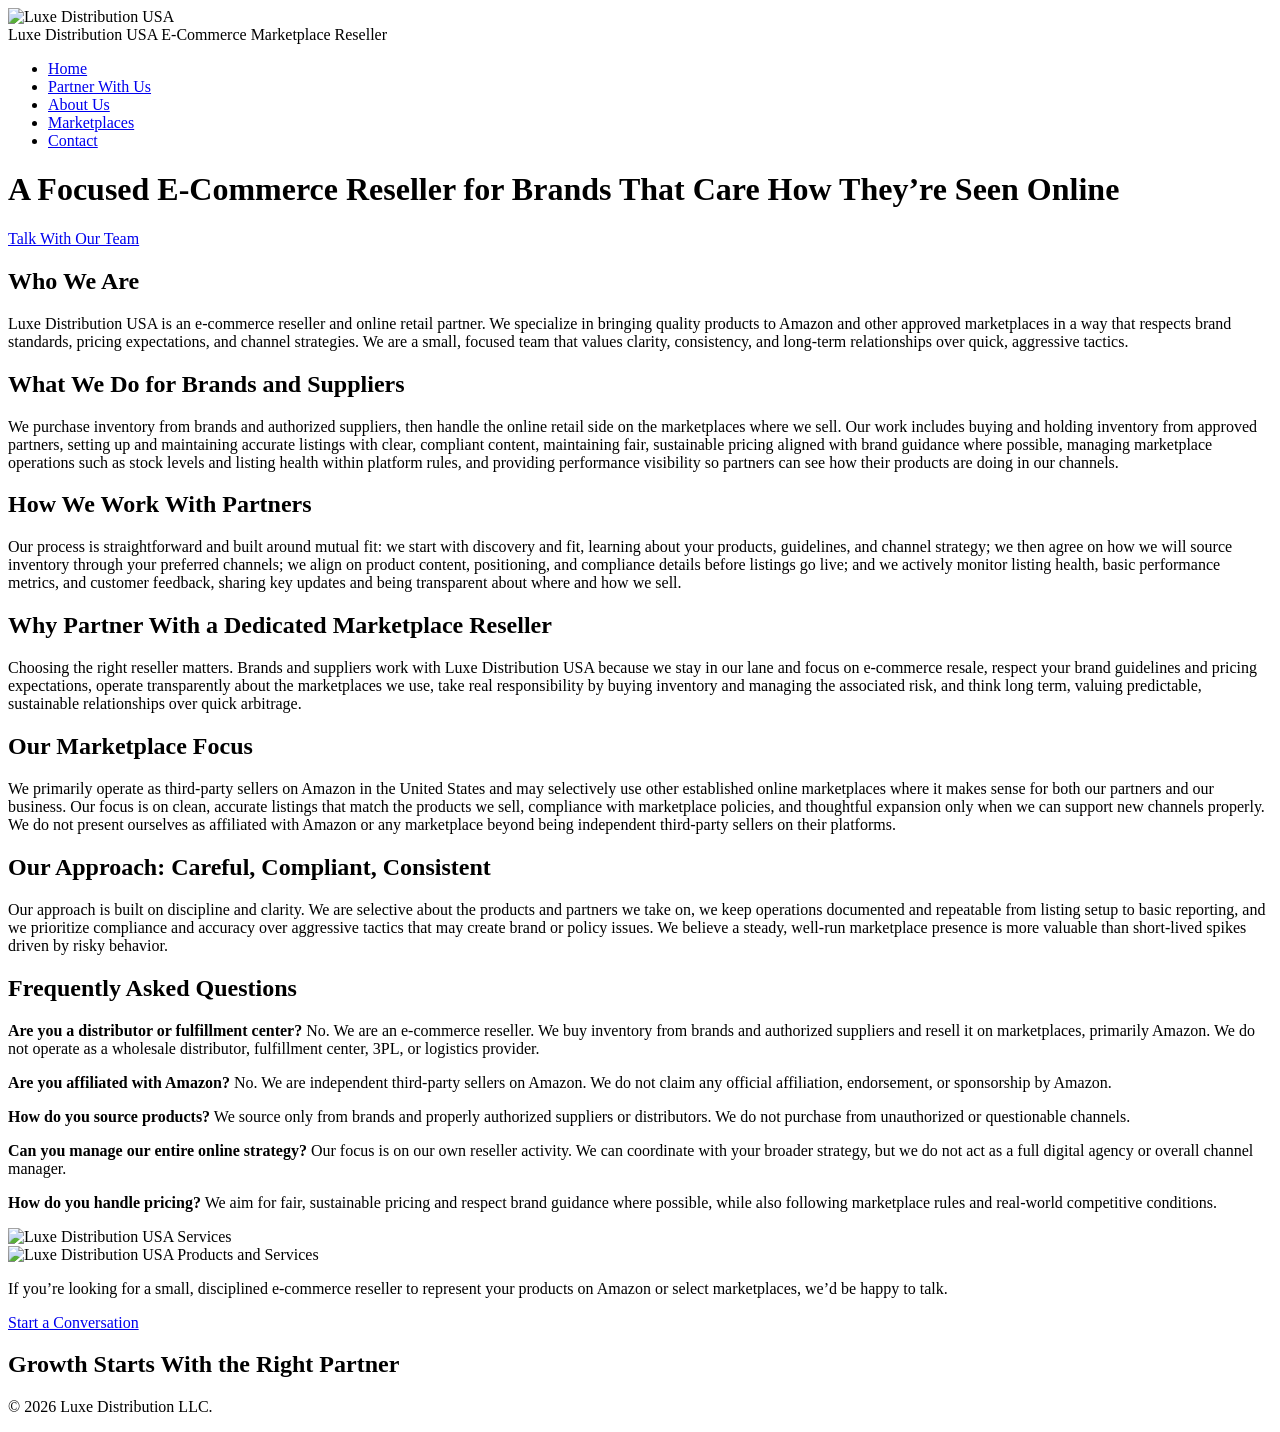
==== index.html @ e201224e "Refine site copy for e-commerce reseller positioning Made-with: Cursor" ====
<!DOCTYPE html>
<html lang="en">
<head>
    <meta charset="UTF-8">
    <meta name="viewport" content="width=device-width, initial-scale=1.0">
    <title>Luxe Distribution USA | E-Commerce Marketplace Reseller & Amazon Retail Partner</title>
    <meta name="description" content="Luxe Distribution USA is a focused e-commerce reseller that buys from brands and authorized suppliers and resells on Amazon and select marketplaces with disciplined, compliant operations and long-term partnerships.">
    <link rel="stylesheet" href="styles.css">
</head>
<body>
    <!-- Top Section - Blue Header -->
    <header class="header-section">
        <nav class="navbar">
            <div class="logo">
                <img src="logo.svg" alt="Luxe Distribution USA" class="logo-img">
                <div class="logo-text">
                    <span class="logo-name">
                        <span class="logo-luxie">Luxe</span>
                        <span class="logo-distribution">Distribution</span>
                        <span class="logo-usa">USA</span>
                    </span>
                    <span class="logo-tagline">E-Commerce Marketplace Reseller</span>
                </div>
            </div>
            <ul class="nav-links">
                <li><a href="index.html">Home</a></li>
                <li><a href="services.html">Partner With Us</a></li>
                <li><a href="about.html">About Us</a></li>
                <li><a href="marketplaces.html">Marketplaces</a></li>
                <li><a href="contact.html">Contact</a></li>
            </ul>
        </nav>
        
        <div class="hero-content">
            <div class="hero-text">
                <h1>A Focused E-Commerce Reseller for Brands That Care How They’re Seen Online</h1>
                <a href="contact.html" class="cta-button">Talk With Our Team</a>
            </div>
        </div>
    </header>

    <!-- Middle Section - Light Gray -->
    <section class="about-section">
        <div class="about-container">
            <div class="about-text">
                <div class="text-content">
                    <div class="content-section">
                        <h2>Who We Are</h2>
                        <p>Luxe Distribution USA is an e-commerce reseller and online retail partner. We specialize in bringing quality products to Amazon and other approved marketplaces in a way that respects brand standards, pricing expectations, and channel strategies. We are a small, focused team that values clarity, consistency, and long-term relationships over quick, aggressive tactics.</p>
                    </div>
                    
                    <div class="content-section">
                        <h2>What We Do for Brands and Suppliers</h2>
                        <p>We purchase inventory from brands and authorized suppliers, then handle the online retail side on the marketplaces where we sell. Our work includes buying and holding inventory from approved partners, setting up and maintaining accurate listings with clear, compliant content, maintaining fair, sustainable pricing aligned with brand guidance where possible, managing marketplace operations such as stock levels and listing health within platform rules, and providing performance visibility so partners can see how their products are doing in our channels.</p>
                    </div>
                    
                    <div class="content-section">
                        <h2>How We Work With Partners</h2>
                        <p>Our process is straightforward and built around mutual fit: we start with discovery and fit, learning about your products, guidelines, and channel strategy; we then agree on how we will source inventory through your preferred channels; we align on product content, positioning, and compliance details before listings go live; and we actively monitor listing health, basic performance metrics, and customer feedback, sharing key updates and being transparent about where and how we sell.</p>
                    </div>
                    
                    <div class="content-section">
                        <h2>Why Partner With a Dedicated Marketplace Reseller</h2>
                        <p>Choosing the right reseller matters. Brands and suppliers work with Luxe Distribution USA because we stay in our lane and focus on e-commerce resale, respect your brand guidelines and pricing expectations, operate transparently about the marketplaces we use, take real responsibility by buying inventory and managing the associated risk, and think long term, valuing predictable, sustainable relationships over quick arbitrage.</p>
                    </div>

                    <div class="content-section">
                        <h2>Our Marketplace Focus</h2>
                        <p>We primarily operate as third-party sellers on Amazon in the United States and may selectively use other established online marketplaces where it makes sense for both our partners and our business. Our focus is on clean, accurate listings that match the products we sell, compliance with marketplace policies, and thoughtful expansion only when we can support new channels properly. We do not present ourselves as affiliated with Amazon or any marketplace beyond being independent third-party sellers on their platforms.</p>
                    </div>

                    <div class="content-section">
                        <h2>Our Approach: Careful, Compliant, Consistent</h2>
                        <p>Our approach is built on discipline and clarity. We are selective about the products and partners we take on, we keep operations documented and repeatable from listing setup to basic reporting, and we prioritize compliance and accuracy over aggressive tactics that may create brand or policy issues. We believe a steady, well-run marketplace presence is more valuable than short-lived spikes driven by risky behavior.</p>
                    </div>

                    <div class="content-section">
                        <h2>Frequently Asked Questions</h2>
                        <p><strong>Are you a distributor or fulfillment center?</strong> No. We are an e-commerce reseller. We buy inventory from brands and authorized suppliers and resell it on marketplaces, primarily Amazon. We do not operate as a wholesale distributor, fulfillment center, 3PL, or logistics provider.</p>
                        <p><strong>Are you affiliated with Amazon?</strong> No. We are independent third-party sellers on Amazon. We do not claim any official affiliation, endorsement, or sponsorship by Amazon.</p>
                        <p><strong>How do you source products?</strong> We source only from brands and properly authorized suppliers or distributors. We do not purchase from unauthorized or questionable channels.</p>
                        <p><strong>Can you manage our entire online strategy?</strong> Our focus is on our own reseller activity. We can coordinate with your broader strategy, but we do not act as a full digital agency or overall channel manager.</p>
                        <p><strong>How do you handle pricing?</strong> We aim for fair, sustainable pricing and respect brand guidance where possible, while also following marketplace rules and real-world competitive conditions.</p>
                    </div>
                </div>
            </div>
            <div class="about-illustration">
                <img src="services-image.png" alt="Luxe Distribution USA Services" class="about-image">
                <div class="hero-graphics">
                    <img src="hero-image.png" alt="Luxe Distribution USA Products and Services" class="hero-image">
                </div>
            </div>
        </div>
        <div class="cta-section">
            <p class="cta-text">If you’re looking for a small, disciplined e-commerce reseller to represent your products on Amazon or select marketplaces, we’d be happy to talk.</p>
            <a href="contact.html" class="cta-button-secondary">Start a Conversation</a>
        </div>
    </section>

    <!-- Bottom Section - Blue Footer -->
    <footer class="footer-section">
        <div class="footer-content">
            <h2 class="footer-heading">Growth Starts With the Right Partner</h2>
            <div class="footer-copyright">
                <p>&copy; <span id="current-year"></span> Luxe Distribution LLC.</p>
            </div>
        </div>
    </footer>
    
    <script>
        // Set current year for copyright
        document.getElementById('current-year').textContent = new Date().getFullYear();
    </script>
</body>
</html>
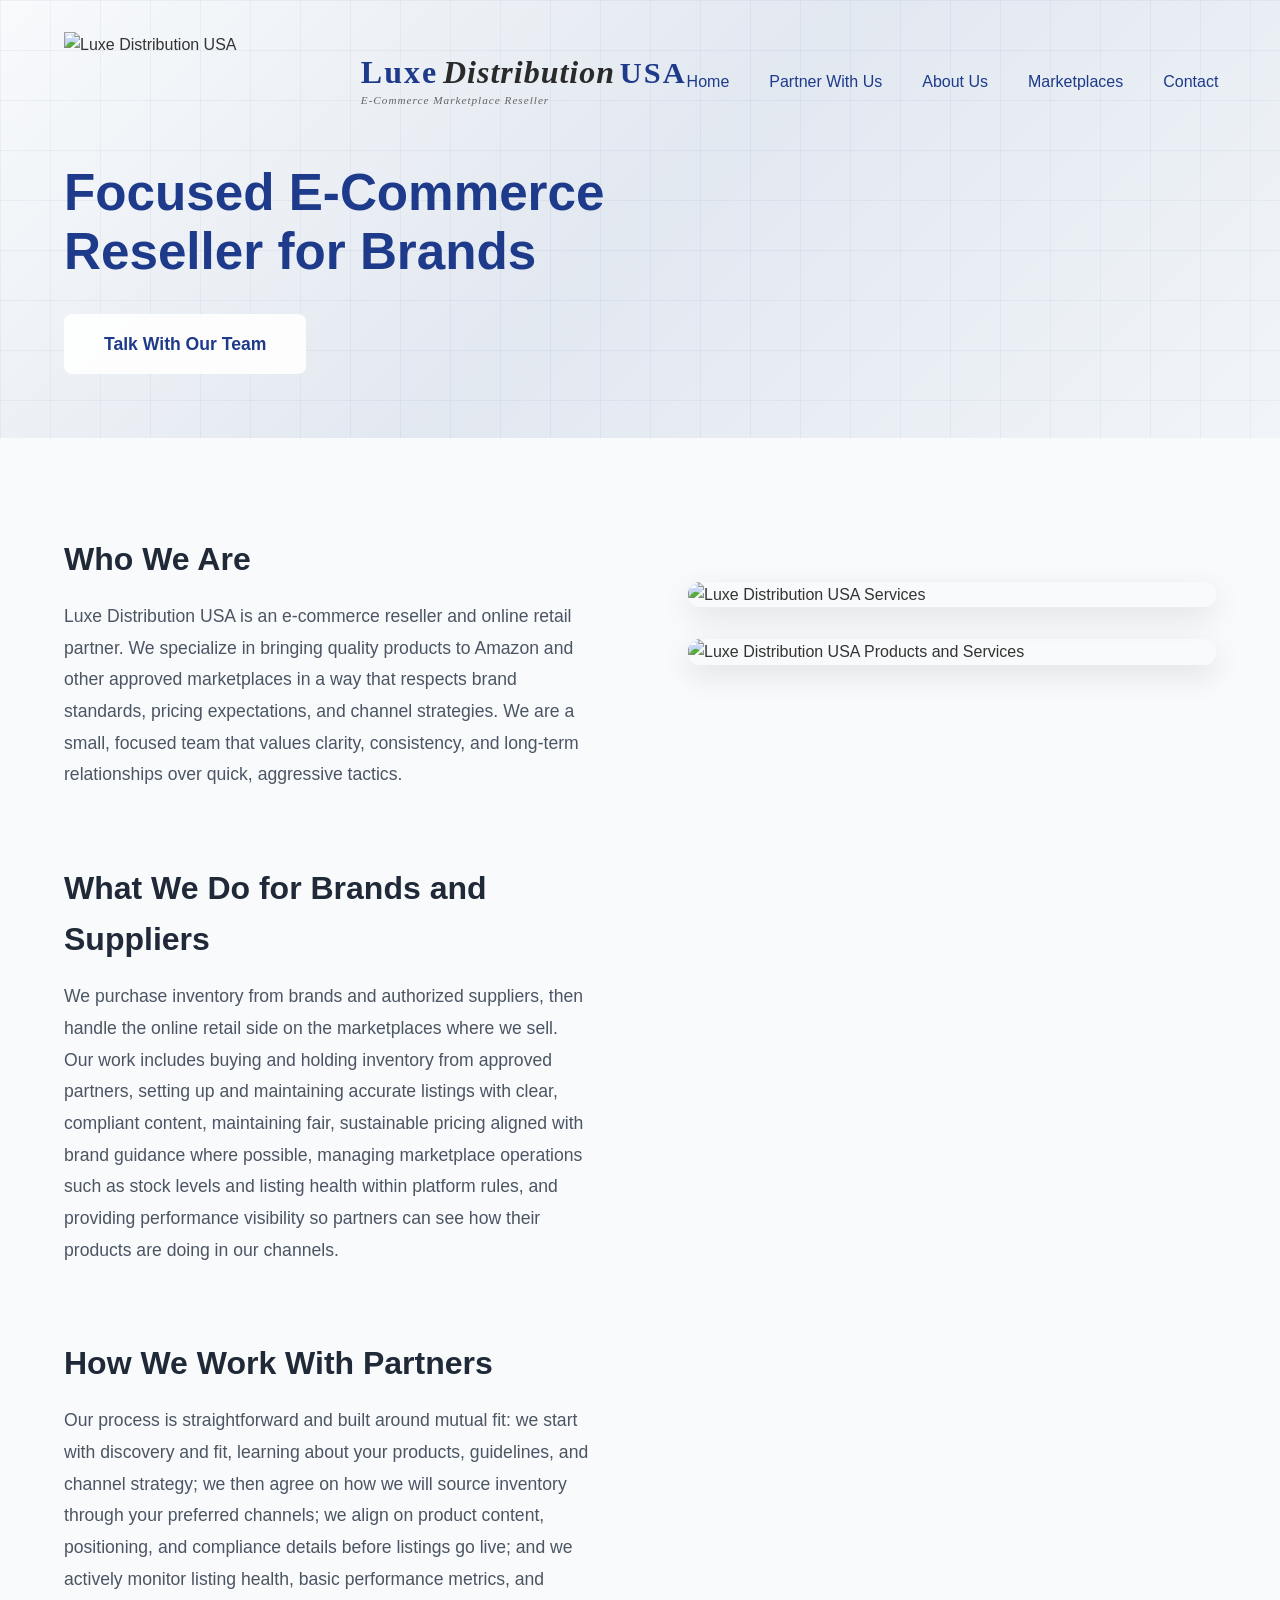
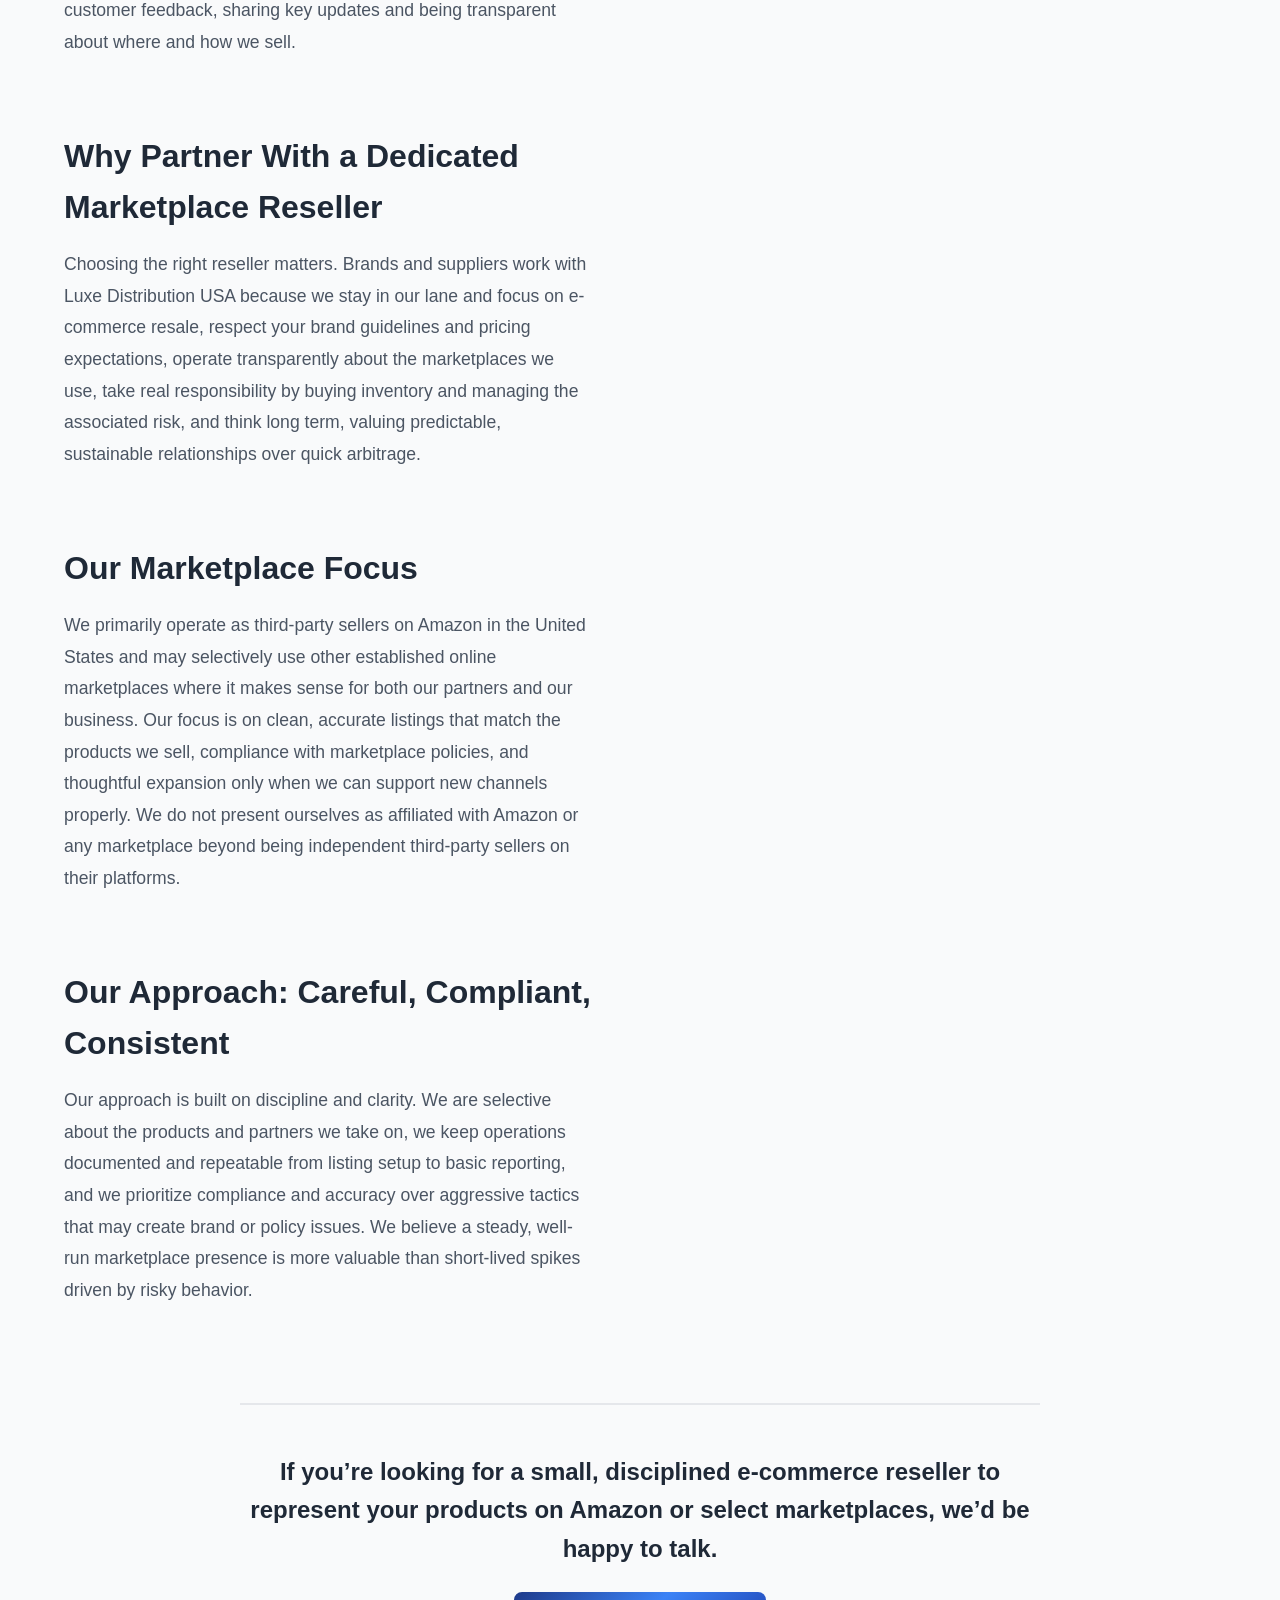
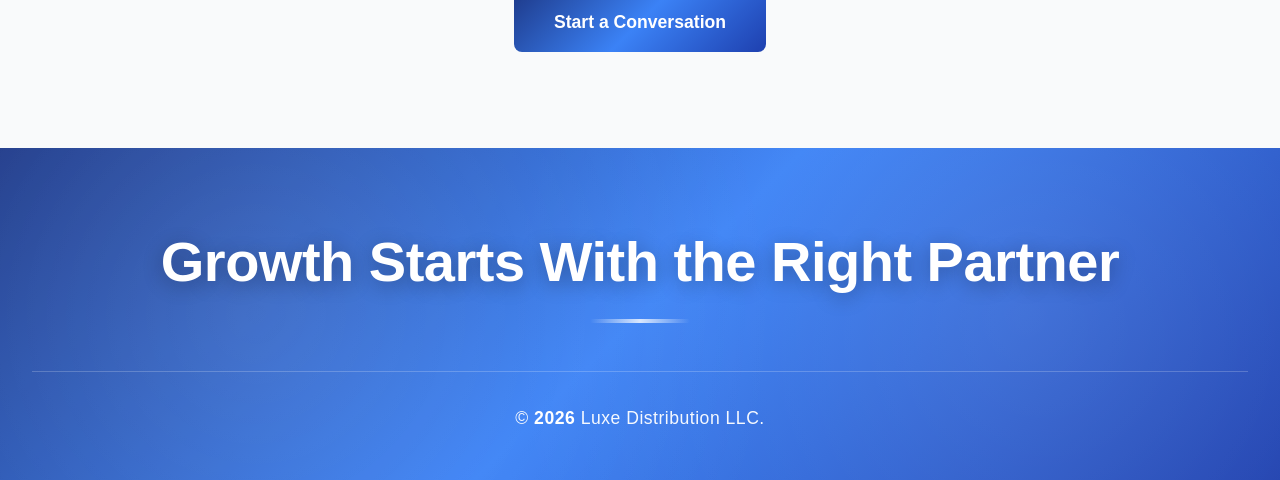
==== commit 2ab94f4d: "Tweak hero headline and nav layout Made-with: Cursor" ====
--- a/index.html
+++ b/index.html
@@ -33,7 +33,7 @@
         
         <div class="hero-content">
             <div class="hero-text">
-                <h1>A Focused E-Commerce Reseller for Brands That Care How They’re Seen Online</h1>
+                <h1>Focused E-Commerce Reseller for Brands</h1>
                 <a href="contact.html" class="cta-button">Talk With Our Team</a>
             </div>
         </div>
@@ -74,14 +74,6 @@
                         <p>Our approach is built on discipline and clarity. We are selective about the products and partners we take on, we keep operations documented and repeatable from listing setup to basic reporting, and we prioritize compliance and accuracy over aggressive tactics that may create brand or policy issues. We believe a steady, well-run marketplace presence is more valuable than short-lived spikes driven by risky behavior.</p>
                     </div>
 
-                    <div class="content-section">
-                        <h2>Frequently Asked Questions</h2>
-                        <p><strong>Are you a distributor or fulfillment center?</strong> No. We are an e-commerce reseller. We buy inventory from brands and authorized suppliers and resell it on marketplaces, primarily Amazon. We do not operate as a wholesale distributor, fulfillment center, 3PL, or logistics provider.</p>
-                        <p><strong>Are you affiliated with Amazon?</strong> No. We are independent third-party sellers on Amazon. We do not claim any official affiliation, endorsement, or sponsorship by Amazon.</p>
-                        <p><strong>How do you source products?</strong> We source only from brands and properly authorized suppliers or distributors. We do not purchase from unauthorized or questionable channels.</p>
-                        <p><strong>Can you manage our entire online strategy?</strong> Our focus is on our own reseller activity. We can coordinate with your broader strategy, but we do not act as a full digital agency or overall channel manager.</p>
-                        <p><strong>How do you handle pricing?</strong> We aim for fair, sustainable pricing and respect brand guidance where possible, while also following marketplace rules and real-world competitive conditions.</p>
-                    </div>
                 </div>
             </div>
             <div class="about-illustration">
--- a/styles.css
+++ b/styles.css
@@ -0,0 +1,1499 @@
+* {
+    margin: 0;
+    padding: 0;
+    box-sizing: border-box;
+}
+
+body {
+    font-family: -apple-system, BlinkMacSystemFont, 'Segoe UI', Roboto, Oxygen, Ubuntu, Cantarell, sans-serif;
+    line-height: 1.6;
+    color: #333;
+    overflow-x: hidden;
+    width: 100%;
+    max-width: 100vw;
+    box-sizing: border-box;
+}
+
+/* Header Section - Light Background */
+.header-section {
+    background: linear-gradient(135deg, #f8fafc 0%, #e2e8f0 50%, #f1f5f9 100%);
+    min-height: auto;
+    position: relative;
+    padding: 2rem 4rem 4rem;
+    display: flex;
+    flex-direction: column;
+    width: 100%;
+    max-width: 100vw;
+    box-sizing: border-box;
+    overflow-x: hidden;
+}
+
+.header-section::before {
+    content: '';
+    position: absolute;
+    top: 0;
+    left: 0;
+    right: 0;
+    bottom: 0;
+    background-image: 
+        linear-gradient(rgba(30, 58, 138, 0.05) 1px, transparent 1px),
+        linear-gradient(90deg, rgba(30, 58, 138, 0.05) 1px, transparent 1px);
+    background-size: 50px 50px;
+    pointer-events: none;
+}
+
+/* Navigation */
+.navbar {
+    display: flex;
+    align-items: center;
+    justify-content: space-between;
+    margin-bottom: 2rem;
+    position: relative;
+    z-index: 10;
+    width: 100%;
+    margin-left: 0;
+    padding-left: 0;
+}
+
+.logo {
+    display: flex;
+    align-items: center;
+    justify-content: flex-start;
+    margin-left: 0;
+    padding-left: 0;
+    gap: 0;
+    position: relative;
+    left: 0;
+    width: auto;
+}
+
+.logo-img {
+    height: 100px;
+    width: auto;
+    max-width: 400px;
+    min-width: 300px;
+    margin-right: 0;
+    padding-right: 0;
+    display: block;
+}
+
+.logo-text {
+    display: flex;
+    flex-direction: column;
+    justify-content: center;
+    margin-left: -0.2rem;
+    padding-left: 0;
+    margin-right: 0;
+}
+
+.logo-name {
+    display: flex;
+    align-items: baseline;
+    gap: 0.3rem;
+    line-height: 1.1;
+}
+
+.logo-luxie {
+    font-family: Georgia, 'Times New Roman', serif;
+    font-size: 2rem;
+    font-weight: 700;
+    color: #1e3a8a;
+    letter-spacing: 2px;
+}
+
+.logo-distribution {
+    font-family: Georgia, 'Palatino Linotype', 'Book Antiqua', serif;
+    font-size: 2rem;
+    font-weight: 600;
+    font-style: italic;
+    color: #2a2a2a;
+    letter-spacing: 1px;
+}
+
+.logo-usa {
+    font-family: Georgia, 'Times New Roman', serif;
+    font-size: 1.9rem;
+    font-weight: 700;
+    color: #1e3a8a;
+    letter-spacing: 2px;
+}
+
+.logo-tagline {
+    font-family: Georgia, serif;
+    font-size: 0.7rem;
+    font-style: italic;
+    color: #666666;
+    letter-spacing: 1px;
+    margin-top: 0.1rem;
+}
+
+.nav-links {
+    display: flex;
+    list-style: none;
+    gap: 2.5rem;
+}
+
+.nav-links a {
+    color: #1e3a8a;
+    text-decoration: none;
+    font-weight: 500;
+    transition: opacity 0.3s;
+    white-space: nowrap;
+}
+
+.nav-links a:hover {
+    opacity: 0.8;
+}
+
+/* Hero Content */
+.hero-content {
+    display: flex;
+    align-items: flex-start;
+    justify-content: flex-start;
+    gap: 4rem;
+    flex: 1;
+    position: relative;
+    z-index: 10;
+    margin-left: 0;
+    padding-left: 0;
+    width: 100%;
+}
+
+.hero-text {
+    flex: 1;
+    max-width: 600px;
+    display: flex;
+    flex-direction: column;
+    justify-content: flex-start;
+    align-items: flex-start;
+    margin-left: 0;
+    padding-left: 0;
+    align-self: flex-start;
+    width: auto;
+}
+
+.hero-text .cta-button {
+    margin-top: 0;
+    margin-left: 0;
+    align-self: flex-start;
+}
+
+.hero-text h1 {
+    font-size: 3.2rem;
+    font-weight: 700;
+    color: #1e3a8a;
+    margin-bottom: 2rem;
+    line-height: 1.15;
+    text-align: left;
+    width: 100%;
+    margin-left: 0;
+    padding-left: 0;
+    text-indent: 0;
+}
+
+.cta-button {
+    background: rgba(255, 255, 255, 0.9);
+    color: #1e3a8a;
+    border: none;
+    padding: 1rem 2.5rem;
+    font-size: 1.1rem;
+    font-weight: 600;
+    border-radius: 8px;
+    cursor: pointer;
+    transition: transform 0.3s, box-shadow 0.3s;
+    text-decoration: none;
+    display: inline-block;
+    margin-left: 0;
+    align-self: flex-start;
+}
+
+.cta-button:hover {
+    transform: translateY(-2px);
+    box-shadow: 0 10px 25px rgba(30, 58, 138, 0.3);
+}
+
+
+/* Hero Graphics */
+.hero-graphics {
+    display: flex;
+    align-items: center;
+    justify-content: center;
+    flex: 1;
+    max-width: 600px;
+}
+
+.hero-graphics .hero-image {
+    width: 100%;
+    max-width: 600px;
+    height: auto;
+    border-radius: 12px;
+    box-shadow: 0 10px 30px rgba(0, 0, 0, 0.15);
+    object-fit: contain;
+}
+
+.graphic-card {
+    background: white;
+    border-radius: 12px;
+    padding: 1.5rem;
+    box-shadow: 0 10px 30px rgba(0, 0, 0, 0.3);
+    transform: perspective(1000px) rotateY(-5deg) rotateX(5deg);
+    transition: transform 0.3s;
+}
+
+.graphic-card:hover {
+    transform: perspective(1000px) rotateY(0deg) rotateX(0deg);
+}
+
+.card-1 {
+    transform: perspective(1000px) rotateY(-8deg) rotateX(8deg);
+}
+
+.card-2 {
+    margin-left: 2rem;
+}
+
+.card-3 {
+    margin-left: 1rem;
+}
+
+.card-header {
+    display: flex;
+    align-items: center;
+    gap: 0.5rem;
+    margin-bottom: 1rem;
+    font-weight: 600;
+    color: #333;
+}
+
+.checkmark {
+    color: #10B981;
+    font-size: 1.2rem;
+    font-weight: bold;
+}
+
+.location-info {
+    display: grid;
+    grid-template-columns: repeat(2, 1fr);
+    gap: 0.75rem;
+    margin-bottom: 1rem;
+}
+
+.location-item {
+    font-size: 0.9rem;
+    color: #666;
+}
+
+.location-item .label {
+    font-weight: 600;
+    margin-right: 0.5rem;
+}
+
+.products {
+    display: flex;
+    gap: 0.5rem;
+    margin-top: 1rem;
+}
+
+.product-box {
+    background: #F3F4F6;
+    padding: 0.5rem 1rem;
+    border-radius: 6px;
+    font-size: 0.85rem;
+    font-weight: 500;
+    color: #333;
+}
+
+.card-label {
+    font-weight: 700;
+    font-size: 1.1rem;
+    margin-bottom: 0.75rem;
+    color: #333;
+}
+
+.card-content {
+    margin-bottom: 1rem;
+}
+
+.info-line {
+    font-size: 0.9rem;
+    color: #666;
+    margin-bottom: 0.5rem;
+}
+
+.card-button {
+    background: #1e3a8a;
+    color: white;
+    border: none;
+    padding: 0.6rem 1.5rem;
+    border-radius: 6px;
+    font-size: 0.9rem;
+    font-weight: 600;
+    cursor: pointer;
+    width: 100%;
+}
+
+/* About Section - Light Gray */
+.about-section {
+    background: #F9FAFB;
+    padding: 6rem 4rem;
+    width: 100%;
+    max-width: 100vw;
+    box-sizing: border-box;
+    overflow-x: hidden;
+}
+
+.about-container {
+    max-width: 1400px;
+    margin: 0 auto;
+    display: grid;
+    grid-template-columns: 1fr 1fr;
+    gap: 6rem;
+    align-items: flex-start;
+}
+
+.about-illustration .hero-graphics {
+    width: 100%;
+    margin-top: 2rem;
+    display: flex;
+    justify-content: center;
+    align-items: center;
+}
+
+.about-illustration .hero-image {
+    width: 100%;
+    max-width: 600px;
+    height: auto;
+    border-radius: 12px;
+    box-shadow: 0 10px 30px rgba(0, 0, 0, 0.1);
+    object-fit: contain;
+}
+
+
+.text-content {
+    display: flex;
+    flex-direction: column;
+    gap: 2.5rem;
+}
+
+.content-section {
+    margin-bottom: 2rem;
+}
+
+.content-section h2 {
+    font-size: 2rem;
+    font-weight: 700;
+    color: #1F2937;
+    margin-bottom: 1rem;
+    text-align: left;
+}
+
+.content-section p {
+    font-size: 1.1rem;
+    color: #4B5563;
+    line-height: 1.8;
+}
+
+.cta-section {
+    margin-top: 4rem;
+    padding-top: 3rem;
+    border-top: 2px solid #E5E7EB;
+    text-align: center;
+    max-width: 800px;
+    margin-left: auto;
+    margin-right: auto;
+    width: 100%;
+}
+
+.cta-text {
+    font-size: 1.5rem;
+    font-weight: 600;
+    color: #1F2937;
+    margin-bottom: 1.5rem;
+}
+
+.cta-button-secondary {
+    background: linear-gradient(135deg, #1e3a8a 0%, #3b82f6 50%, #1e40af 100%);
+    color: white;
+    border: none;
+    padding: 1rem 2.5rem;
+    font-size: 1.1rem;
+    font-weight: 600;
+    border-radius: 8px;
+    text-decoration: none;
+    display: inline-block;
+    transition: transform 0.3s, box-shadow 0.3s;
+}
+
+.cta-button-secondary:hover {
+    transform: translateY(-2px);
+    box-shadow: 0 10px 25px rgba(30, 58, 138, 0.3);
+}
+
+/* About Illustration */
+.about-illustration {
+    position: relative;
+    display: flex;
+    flex-direction: column;
+    align-items: center;
+    justify-content: flex-start;
+    padding-top: 3rem;
+    gap: 0;
+}
+
+.about-image {
+    width: 100%;
+    max-width: 600px;
+    height: auto;
+    border-radius: 12px;
+    box-shadow: 0 10px 30px rgba(0, 0, 0, 0.1);
+    object-fit: contain;
+}
+
+.warehouse-scene {
+    position: relative;
+    width: 100%;
+    height: 100%;
+    transform: perspective(800px) rotateY(-15deg) rotateX(10deg);
+}
+
+.warehouse-shelves {
+    display: flex;
+    gap: 2rem;
+    position: absolute;
+    bottom: 0;
+    width: 100%;
+}
+
+.shelf {
+    flex: 1;
+    height: 300px;
+    background: linear-gradient(to bottom, #D97706 0%, #92400E 100%);
+    border-radius: 8px;
+    position: relative;
+    box-shadow: 0 5px 15px rgba(0, 0, 0, 0.2);
+}
+
+.shelf::before {
+    content: '';
+    position: absolute;
+    top: -10px;
+    left: 0;
+    right: 0;
+    height: 10px;
+    background: #92400E;
+    border-radius: 8px 8px 0 0;
+}
+
+.shelf-1 {
+    transform: translateX(-20px);
+}
+
+.shelf-3 {
+    transform: translateX(20px);
+}
+
+.warehouse-workers {
+    position: absolute;
+    bottom: 0;
+    width: 100%;
+    height: 100%;
+}
+
+.worker {
+    position: absolute;
+    bottom: 300px;
+}
+
+.worker-body {
+    width: 40px;
+    height: 60px;
+    background: #3B82F6;
+    border-radius: 20px 20px 0 0;
+    position: relative;
+}
+
+.worker-body::before {
+    content: '';
+    position: absolute;
+    top: -15px;
+    left: 50%;
+    transform: translateX(-50%);
+    width: 25px;
+    height: 25px;
+    background: #FBBF24;
+    border-radius: 50%;
+}
+
+.worker-1 {
+    left: 10%;
+    transform: translateX(-50px);
+}
+
+.worker-2 {
+    left: 50%;
+    transform: translateX(-20px);
+}
+
+.worker-3 {
+    right: 15%;
+}
+
+.worker-cart {
+    position: absolute;
+    top: 50px;
+    left: 50%;
+    transform: translateX(-50%);
+    width: 60px;
+    height: 40px;
+    background: #6B7280;
+    border-radius: 4px;
+}
+
+.worker-scanner {
+    position: absolute;
+    top: 10px;
+    right: -20px;
+    width: 30px;
+    height: 30px;
+    background: #10B981;
+    border-radius: 4px;
+}
+
+.warehouse-screens {
+    position: absolute;
+    top: 100px;
+    width: 100%;
+}
+
+.screen {
+    position: absolute;
+    background: #1F2937;
+    color: white;
+    padding: 1rem;
+    border-radius: 8px;
+    font-weight: 600;
+    box-shadow: 0 5px 15px rgba(0, 0, 0, 0.3);
+}
+
+.screen-1 {
+    left: 30%;
+    font-size: 1.5rem;
+}
+
+.screen-2 {
+    right: 20%;
+    font-size: 0.9rem;
+}
+
+.screen-item {
+    margin-bottom: 0.3rem;
+}
+
+.warehouse-logo {
+    position: absolute;
+    top: 200px;
+    left: 50%;
+    transform: translateX(-50%);
+    font-size: 4rem;
+    font-weight: bold;
+    color: rgba(30, 58, 138, 0.3);
+    z-index: 5;
+}
+
+/* Footer Section - Blue */
+.footer-section {
+    background: linear-gradient(135deg, #1e3a8a 0%, #3b82f6 50%, #1e40af 100%);
+    padding: 5rem 2rem 3rem;
+    text-align: center;
+    position: relative;
+    overflow: hidden;
+    width: 100%;
+    max-width: 100vw;
+    box-sizing: border-box;
+}
+
+.footer-section::before {
+    content: '';
+    position: absolute;
+    top: 0;
+    left: 0;
+    right: 0;
+    bottom: 0;
+    background-image: 
+        radial-gradient(circle at 20% 50%, rgba(255, 255, 255, 0.1) 0%, transparent 50%),
+        radial-gradient(circle at 80% 50%, rgba(255, 255, 255, 0.1) 0%, transparent 50%);
+    pointer-events: none;
+}
+
+.footer-content {
+    position: relative;
+    z-index: 1;
+}
+
+.footer-heading {
+    color: white;
+    font-size: 3.5rem;
+    font-weight: 800;
+    margin-bottom: 3rem;
+    line-height: 1.2;
+    text-shadow: 0 4px 20px rgba(0, 0, 0, 0.3);
+    letter-spacing: -0.5px;
+    animation: fadeInUp 0.8s ease-out;
+}
+
+.footer-heading::after {
+    content: '';
+    display: block;
+    width: 100px;
+    height: 4px;
+    background: linear-gradient(90deg, transparent, rgba(255, 255, 255, 0.8), transparent);
+    margin: 1.5rem auto 0;
+    border-radius: 2px;
+}
+
+.footer-copyright {
+    margin-top: 3rem;
+    padding-top: 2rem;
+    border-top: 1px solid rgba(255, 255, 255, 0.2);
+}
+
+.footer-copyright p {
+    color: rgba(255, 255, 255, 0.95);
+    font-size: 1.1rem;
+    font-weight: 500;
+    letter-spacing: 0.5px;
+    margin: 0;
+}
+
+.footer-copyright span {
+    font-weight: 700;
+    color: white;
+}
+
+@keyframes fadeInUp {
+    from {
+        opacity: 0;
+        transform: translateY(30px);
+    }
+    to {
+        opacity: 1;
+        transform: translateY(0);
+    }
+}
+
+/* Contact Page Styles */
+.contact-header {
+    min-height: auto;
+    padding-bottom: 0;
+}
+
+.contact-hero {
+    text-align: center;
+    margin-top: 2rem;
+    margin-bottom: 0;
+    position: relative;
+    z-index: 10;
+    padding-bottom: 2rem;
+}
+
+.about-header {
+    min-height: auto;
+    padding-bottom: 2rem;
+}
+
+.services-header {
+    min-height: auto;
+    padding-bottom: 3rem;
+}
+
+.contact-hero h1 {
+    font-size: 3.5rem;
+    font-weight: 700;
+    color: #1e3a8a;
+    margin-bottom: 0.5rem;
+}
+
+.contact-hero p {
+    font-size: 1.5rem;
+    color: #1e3a8a;
+    max-width: 700px;
+    margin: 1rem auto 0;
+    line-height: 1.6;
+    font-weight: 400;
+    letter-spacing: 0.3px;
+    font-style: italic;
+}
+
+.about-content-section {
+    background: #F9FAFB;
+    padding: 3rem 4rem 6rem;
+    margin-top: 0;
+}
+
+.about-content-container {
+    max-width: 900px;
+    margin: 0 auto;
+    padding-top: 1rem;
+}
+
+.about-content-text {
+    display: flex;
+    flex-direction: column;
+    gap: 2rem;
+}
+
+.about-content-text p {
+    font-size: 1.15rem;
+    color: #4B5563;
+    line-height: 1.9;
+    text-align: left;
+}
+
+/* Services Page Styles */
+.services-content-section {
+    background: #F9FAFB;
+    padding: 2rem 4rem 6rem;
+    margin-top: 0;
+    position: relative;
+    z-index: 1;
+}
+
+.services-content-container {
+    max-width: 1000px;
+    margin: 0 auto;
+}
+
+.services-image-wrapper {
+    width: 100%;
+    margin-bottom: 3rem;
+    display: flex;
+    justify-content: center;
+    align-items: center;
+}
+
+.services-image {
+    width: 100%;
+    max-width: 900px;
+    height: auto;
+    border-radius: 12px;
+    box-shadow: 0 10px 30px rgba(0, 0, 0, 0.1);
+    object-fit: contain;
+}
+
+.services-main-content {
+    display: flex;
+    flex-direction: column;
+    gap: 3rem;
+    margin-bottom: 4rem;
+}
+
+.service-item {
+    display: flex;
+    gap: 2rem;
+    align-items: flex-start;
+}
+
+.service-number {
+    flex-shrink: 0;
+    width: 60px;
+    height: 60px;
+    background: linear-gradient(135deg, #1e3a8a 0%, #3b82f6 50%, #1e40af 100%);
+    color: white;
+    border-radius: 50%;
+    display: flex;
+    align-items: center;
+    justify-content: center;
+    font-size: 1.8rem;
+    font-weight: 700;
+    box-shadow: 0 4px 15px rgba(30, 58, 138, 0.3);
+}
+
+.service-content {
+    flex: 1;
+}
+
+.service-content h2 {
+    font-size: 1.8rem;
+    font-weight: 700;
+    color: #1e3a8a;
+    margin-bottom: 1rem;
+    line-height: 1.3;
+}
+
+.service-content p {
+    font-size: 1.1rem;
+    color: #4B5563;
+    line-height: 1.8;
+    text-align: left;
+}
+
+.why-choose-section {
+    background: white;
+    padding: 3rem;
+    border-radius: 12px;
+    box-shadow: 0 5px 20px rgba(0, 0, 0, 0.08);
+    margin-top: 3rem;
+}
+
+.why-choose-heading {
+    font-size: 2rem;
+    font-weight: 700;
+    color: #1e3a8a;
+    margin-bottom: 2rem;
+    text-align: left;
+}
+
+.why-choose-list {
+    list-style: none;
+    padding: 0;
+    margin: 0;
+    display: flex;
+    flex-direction: column;
+    gap: 1.2rem;
+}
+
+.why-choose-list li {
+    font-size: 1.1rem;
+    color: #4B5563;
+    line-height: 1.6;
+    padding-left: 2rem;
+    position: relative;
+}
+
+.why-choose-list li::before {
+    content: '✓';
+    position: absolute;
+    left: 0;
+    color: #3b82f6;
+    font-weight: 700;
+    font-size: 1.2rem;
+}
+
+.contact-section {
+    background: #F9FAFB;
+    padding: 2rem 4rem 6rem;
+    margin-top: 0;
+    width: 100%;
+    max-width: 100vw;
+    box-sizing: border-box;
+    overflow-x: hidden;
+}
+
+.contact-container {
+    max-width: 1200px;
+    margin: 0 auto;
+    display: grid;
+    grid-template-columns: 2fr 1fr;
+    gap: 4rem;
+}
+
+.contact-form-wrapper {
+    background: white;
+    border-radius: 16px;
+    padding: 3rem;
+    box-shadow: 0 10px 40px rgba(0, 0, 0, 0.1);
+}
+
+.contact-form {
+    display: flex;
+    flex-direction: column;
+    gap: 0.5rem;
+}
+
+.form-group {
+    display: flex;
+    flex-direction: column;
+    gap: 0.5rem;
+    margin-bottom: 0;
+}
+
+.form-group label {
+    font-weight: 600;
+    color: #1F2937;
+    font-size: 0.95rem;
+}
+
+.form-group input,
+.form-group textarea {
+    padding: 1rem;
+    border: 2px solid #E5E7EB;
+    border-radius: 8px;
+    font-size: 1rem;
+    font-family: inherit;
+    transition: border-color 0.3s, box-shadow 0.3s;
+    background: #FAFAFA;
+}
+
+.form-group input:focus,
+.form-group textarea:focus {
+    outline: none;
+    border-color: #3b82f6;
+    box-shadow: 0 0 0 3px rgba(30, 58, 138, 0.1);
+    background: white;
+}
+
+.form-group textarea {
+    resize: vertical;
+    min-height: 150px;
+}
+
+.submit-button {
+    background: linear-gradient(135deg, #1e3a8a 0%, #3b82f6 50%, #1e40af 100%);
+    color: white;
+    border: none;
+    padding: 1rem 2.5rem;
+    font-size: 1.1rem;
+    font-weight: 600;
+    border-radius: 8px;
+    cursor: pointer;
+    transition: transform 0.3s, box-shadow 0.3s;
+    display: flex;
+    align-items: center;
+    justify-content: center;
+    gap: 0.5rem;
+    margin-top: 1rem;
+}
+
+.submit-button:hover:not(:disabled) {
+    transform: translateY(-2px);
+    box-shadow: 0 10px 25px rgba(30, 58, 138, 0.3);
+}
+
+.submit-button:disabled {
+    opacity: 0.7;
+    cursor: not-allowed;
+}
+
+.loader {
+    width: 20px;
+    height: 20px;
+    border: 3px solid rgba(255, 255, 255, 0.3);
+    border-top-color: white;
+    border-radius: 50%;
+    animation: spin 0.8s linear infinite;
+}
+
+@keyframes spin {
+    to {
+        transform: rotate(360deg);
+    }
+}
+
+.form-message {
+    padding: 1rem;
+    border-radius: 8px;
+    margin-top: 1rem;
+    font-size: 0.95rem;
+    text-align: center;
+}
+
+.form-message.success {
+    background: #D1FAE5;
+    color: #065F46;
+    border: 1px solid #10B981;
+}
+
+.form-message.error {
+    background: #FEE2E2;
+    color: #991B1B;
+    border: 1px solid #EF4444;
+}
+
+.contact-info {
+    display: flex;
+    flex-direction: column;
+    gap: 1.5rem;
+}
+
+.info-card {
+    background: white;
+    border-radius: 12px;
+    padding: 2rem;
+    box-shadow: 0 5px 15px rgba(0, 0, 0, 0.08);
+    text-align: center;
+    transition: transform 0.3s, box-shadow 0.3s;
+}
+
+.info-card:hover {
+    transform: translateY(-5px);
+    box-shadow: 0 10px 25px rgba(0, 0, 0, 0.15);
+}
+
+.info-icon {
+    font-size: 3rem;
+    margin-bottom: 1rem;
+}
+
+.info-card h3 {
+    font-size: 1.25rem;
+    font-weight: 600;
+    color: #1F2937;
+    margin-bottom: 0.5rem;
+}
+
+.info-card p {
+    color: #6B7280;
+    line-height: 1.6;
+}
+
+.nav-links a.active {
+    opacity: 1;
+    font-weight: 600;
+    border-bottom: 2px solid #1e3a8a;
+    padding-bottom: 0.25rem;
+}
+
+.cta-button {
+    text-decoration: none;
+    display: inline-block;
+}
+
+/* Responsive Design */
+@media (max-width: 1200px) {
+    .hero-content {
+        flex-direction: column;
+        text-align: center;
+    }
+
+    .about-illustration .hero-graphics {
+        margin-top: 1.5rem;
+    }
+
+    .about-illustration .hero-image {
+        max-width: 100%;
+        width: 100%;
+    }
+
+    .about-container {
+        grid-template-columns: 1fr;
+        gap: 4rem;
+    }
+
+    .contact-container {
+        grid-template-columns: 1fr;
+        gap: 3rem;
+    }
+}
+
+@media (max-width: 768px) {
+    .header-section {
+        padding: 1rem 1.5rem;
+        min-height: auto;
+    }
+
+    .navbar {
+        flex-direction: column;
+        align-items: flex-start;
+        gap: 1rem;
+        margin-bottom: 1.5rem;
+    }
+
+    .logo {
+        width: 100%;
+    }
+
+    .logo-img {
+        height: 60px;
+        min-width: 200px;
+        max-width: 250px;
+    }
+    
+    .logo-luxie,
+    .logo-distribution,
+    .logo-usa {
+        font-size: 1.2rem;
+    }
+    
+    .logo-usa {
+        font-size: 1.1rem;
+    }
+    
+    .logo-tagline {
+        font-size: 0.55rem;
+    }
+
+    .nav-links {
+        flex-wrap: wrap;
+        gap: 1rem;
+        font-size: 0.85rem;
+        width: 100%;
+        justify-content: flex-start;
+    }
+
+    .nav-links li {
+        flex: 0 0 auto;
+    }
+
+    .hero-content {
+        gap: 2rem;
+        margin-top: 1rem;
+    }
+
+    .hero-text {
+        width: 100%;
+    }
+
+    .hero-text h1 {
+        font-size: 2rem;
+        line-height: 1.3;
+        margin-bottom: 1.5rem;
+    }
+
+    .cta-button {
+        padding: 0.9rem 2rem;
+        font-size: 1rem;
+    }
+
+    .hero-graphics {
+        display: none;
+    }
+
+    .about-section {
+        padding: 3rem 1.5rem;
+    }
+
+    .about-container {
+        gap: 2rem;
+    }
+
+    .about-illustration .hero-graphics {
+        margin-top: 1.5rem;
+    }
+
+    .about-illustration .hero-image {
+        border-radius: 8px;
+        max-width: 100%;
+    }
+
+    .content-section {
+        margin-bottom: 1.5rem;
+    }
+
+    .content-section h2 {
+        font-size: 1.5rem;
+        margin-bottom: 0.75rem;
+    }
+
+    .content-section p {
+        font-size: 1rem;
+        line-height: 1.7;
+    }
+
+    .cta-section {
+        margin-top: 3rem;
+        padding-top: 2rem;
+        padding-left: 1rem;
+        padding-right: 1rem;
+    }
+    
+    .cta-text {
+        font-size: 1.1rem;
+        margin-bottom: 1rem;
+    }
+
+    .cta-button-secondary {
+        padding: 0.9rem 2rem;
+        font-size: 1rem;
+    }
+
+    .footer-section {
+        padding: 3rem 1.5rem 2rem;
+    }
+
+    .footer-content {
+        max-width: 100%;
+        padding: 0;
+    }
+
+    .footer-heading {
+        font-size: 2rem;
+        margin-bottom: 2rem;
+        padding: 0 1rem;
+        line-height: 1.3;
+    }
+
+    .footer-heading::after {
+        width: 60px;
+        margin: 1rem auto 0;
+    }
+    
+    .footer-copyright {
+        margin-top: 2rem;
+        padding-top: 1.5rem;
+        padding-left: 1rem;
+        padding-right: 1rem;
+    }
+    
+    .footer-copyright p {
+        font-size: 0.95rem;
+    }
+
+    .about-content-section {
+        padding: 4rem 2rem;
+    }
+    
+    .about-content-text p {
+        font-size: 1rem;
+        line-height: 1.8;
+    }
+
+    .services-content-section {
+        padding: 4rem 2rem;
+    }
+
+    .services-image-wrapper {
+        margin-bottom: 2rem;
+    }
+
+    .services-image {
+        max-width: 100%;
+        width: 100%;
+    }
+
+    .service-item {
+        flex-direction: column;
+        gap: 1.5rem;
+    }
+
+    .service-number {
+        width: 50px;
+        height: 50px;
+        font-size: 1.5rem;
+    }
+
+    .service-content h2 {
+        font-size: 1.5rem;
+    }
+
+    .service-content p {
+        font-size: 1rem;
+    }
+
+    .why-choose-section {
+        padding: 2rem;
+    }
+
+    .why-choose-heading {
+        font-size: 1.75rem;
+    }
+
+    .why-choose-list li {
+        font-size: 1rem;
+    }
+
+    .contact-header {
+        padding-bottom: 1.5rem;
+    }
+
+    .contact-hero {
+        margin-top: 1rem;
+        padding-bottom: 1.5rem;
+    }
+
+    .contact-hero h1 {
+        font-size: 2rem;
+        margin-bottom: 0.75rem;
+    }
+
+    .contact-hero p {
+        font-size: 1.1rem;
+        padding: 0 1rem;
+        line-height: 1.6;
+        letter-spacing: 0.2px;
+    }
+
+    .contact-section {
+        padding: 2rem 1.5rem 4rem;
+    }
+
+    .contact-container {
+        gap: 2rem;
+    }
+
+    .contact-form-wrapper {
+        padding: 1.5rem;
+    }
+
+    .contact-form {
+        gap: 1rem;
+    }
+
+    .form-group label {
+        font-size: 0.9rem;
+    }
+
+    .form-group input,
+    .form-group textarea {
+        padding: 0.85rem;
+        font-size: 0.95rem;
+    }
+
+    .submit-button {
+        padding: 0.9rem 2rem;
+        font-size: 1rem;
+        width: 100%;
+    }
+
+    .info-card {
+        padding: 1.5rem;
+    }
+
+    .info-card h3 {
+        font-size: 1.1rem;
+    }
+
+    .info-card p {
+        font-size: 0.9rem;
+    }
+}
+
+/* Extra small devices (phones, 480px and down) */
+@media (max-width: 480px) {
+    .header-section {
+        padding: 1rem;
+    }
+
+    .navbar {
+        gap: 0.75rem;
+    }
+
+    .logo-img {
+        height: 50px;
+        min-width: 180px;
+        max-width: 220px;
+    }
+    
+    .logo-luxie,
+    .logo-distribution,
+    .logo-usa {
+        font-size: 1rem;
+    }
+    
+    .logo-usa {
+        font-size: 0.95rem;
+    }
+    
+    .logo-tagline {
+        font-size: 0.5rem;
+    }
+
+    .nav-links {
+        gap: 0.75rem;
+        font-size: 0.8rem;
+    }
+
+    .hero-text h1 {
+        font-size: 1.75rem;
+        margin-bottom: 1rem;
+    }
+
+    .cta-button {
+        padding: 0.85rem 1.75rem;
+        font-size: 0.95rem;
+        width: 100%;
+    }
+
+    .about-section {
+        padding: 2rem 1rem;
+    }
+
+    .about-container {
+        gap: 1.5rem;
+    }
+
+    .content-section h2 {
+        font-size: 1.35rem;
+    }
+
+    .content-section p {
+        font-size: 0.95rem;
+    }
+
+    .cta-section {
+        margin-top: 2rem;
+        padding-top: 1.5rem;
+    }
+
+    .cta-text {
+        font-size: 1rem;
+    }
+
+    .footer-section {
+        padding: 3rem 1.5rem 2rem;
+    }
+
+    .footer-heading {
+        font-size: 1.75rem;
+        padding: 0 1rem;
+    }
+
+    .footer-copyright {
+        margin-top: 1.5rem;
+        padding-top: 1rem;
+    }
+
+    .footer-copyright p {
+        font-size: 0.9rem;
+    }
+
+    .contact-hero h1 {
+        font-size: 1.75rem;
+    }
+
+    .contact-hero p {
+        font-size: 1rem;
+        line-height: 1.6;
+        letter-spacing: 0.2px;
+    }
+
+    .contact-section {
+        padding: 1.5rem 1rem 3rem;
+    }
+
+    .contact-form-wrapper {
+        padding: 1.25rem;
+    }
+
+    .services-content-section {
+        padding: 2rem 1rem;
+    }
+
+    .service-item {
+        gap: 1rem;
+    }
+
+    .service-number {
+        width: 45px;
+        height: 45px;
+        font-size: 1.3rem;
+    }
+
+    .service-content h2 {
+        font-size: 1.3rem;
+    }
+
+    .service-content p {
+        font-size: 0.95rem;
+    }
+
+    .why-choose-section {
+        padding: 1.5rem;
+    }
+
+    .why-choose-heading {
+        font-size: 1.5rem;
+    }
+
+    .why-choose-list li {
+        font-size: 0.95rem;
+        padding-left: 1.5rem;
+    }
+
+    .about-content-section {
+        padding: 2rem 1rem;
+    }
+
+    .about-content-text p {
+        font-size: 0.95rem;
+    }
+}
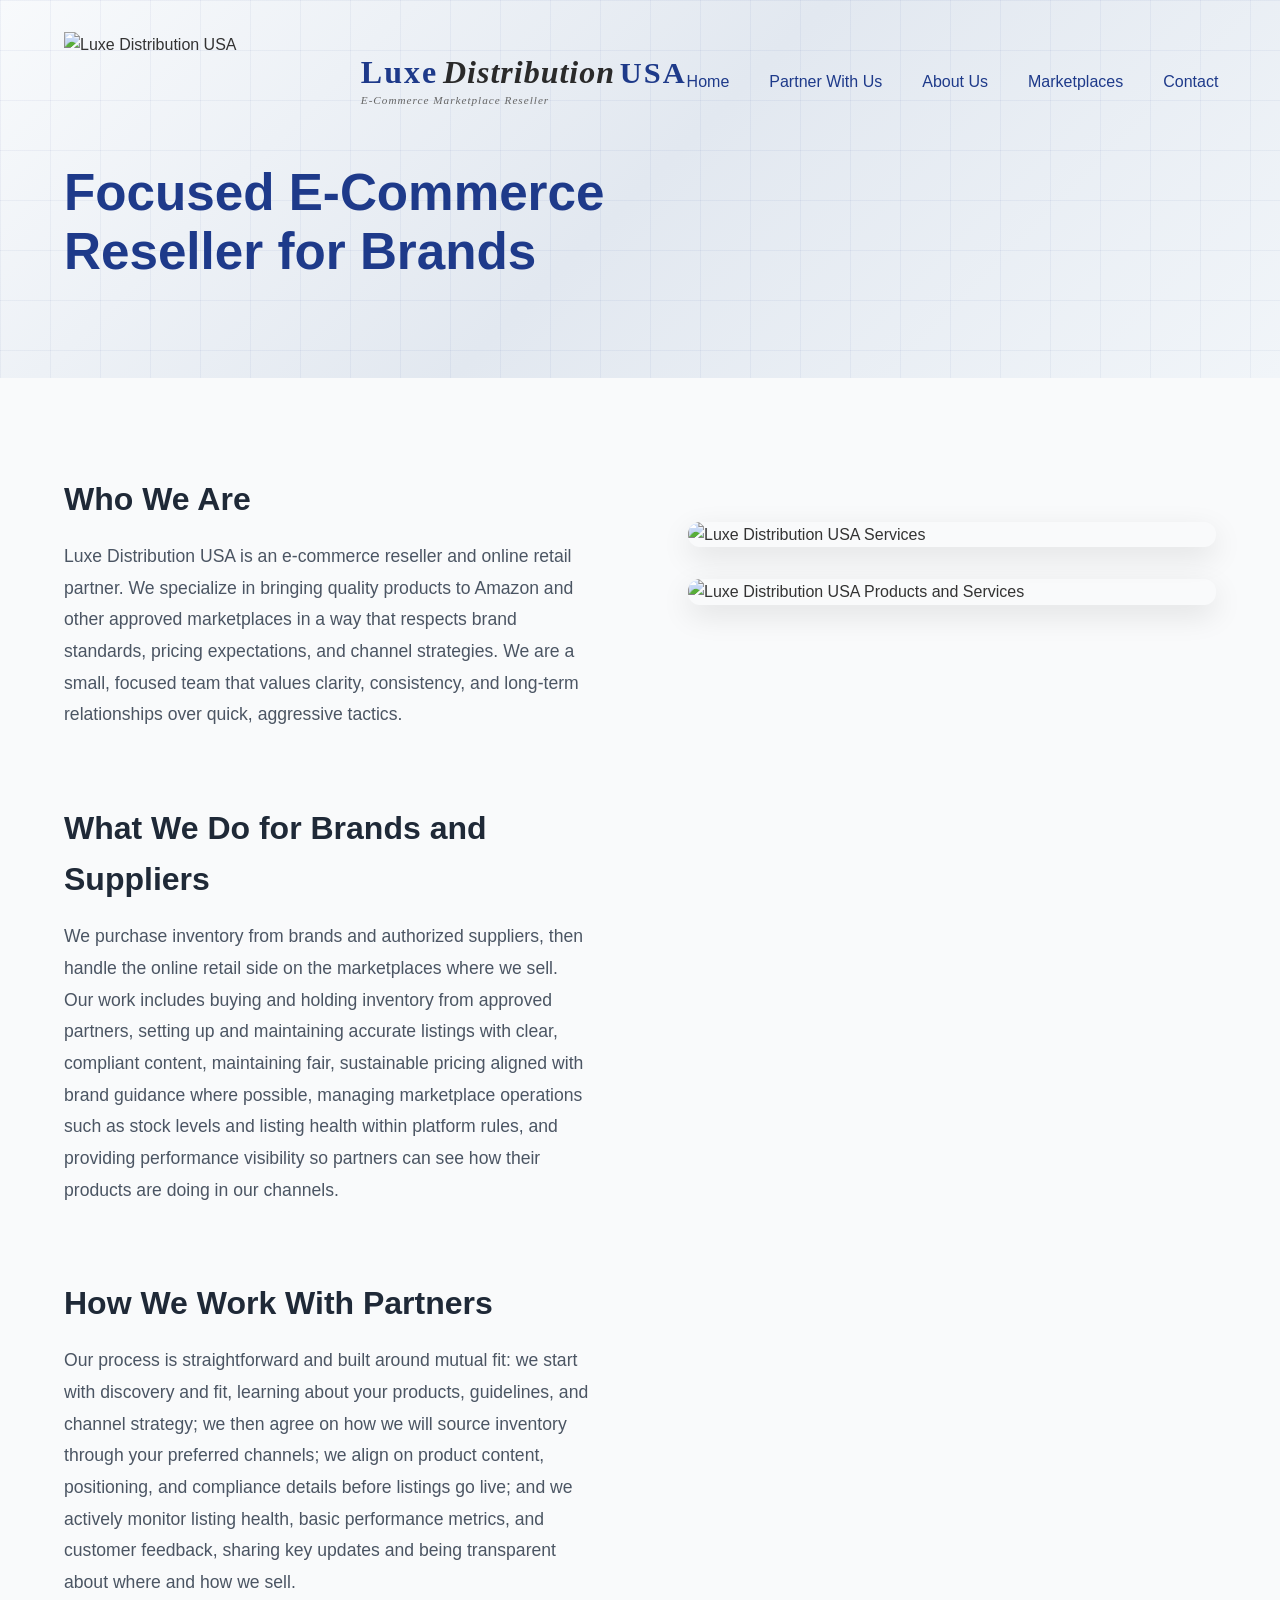
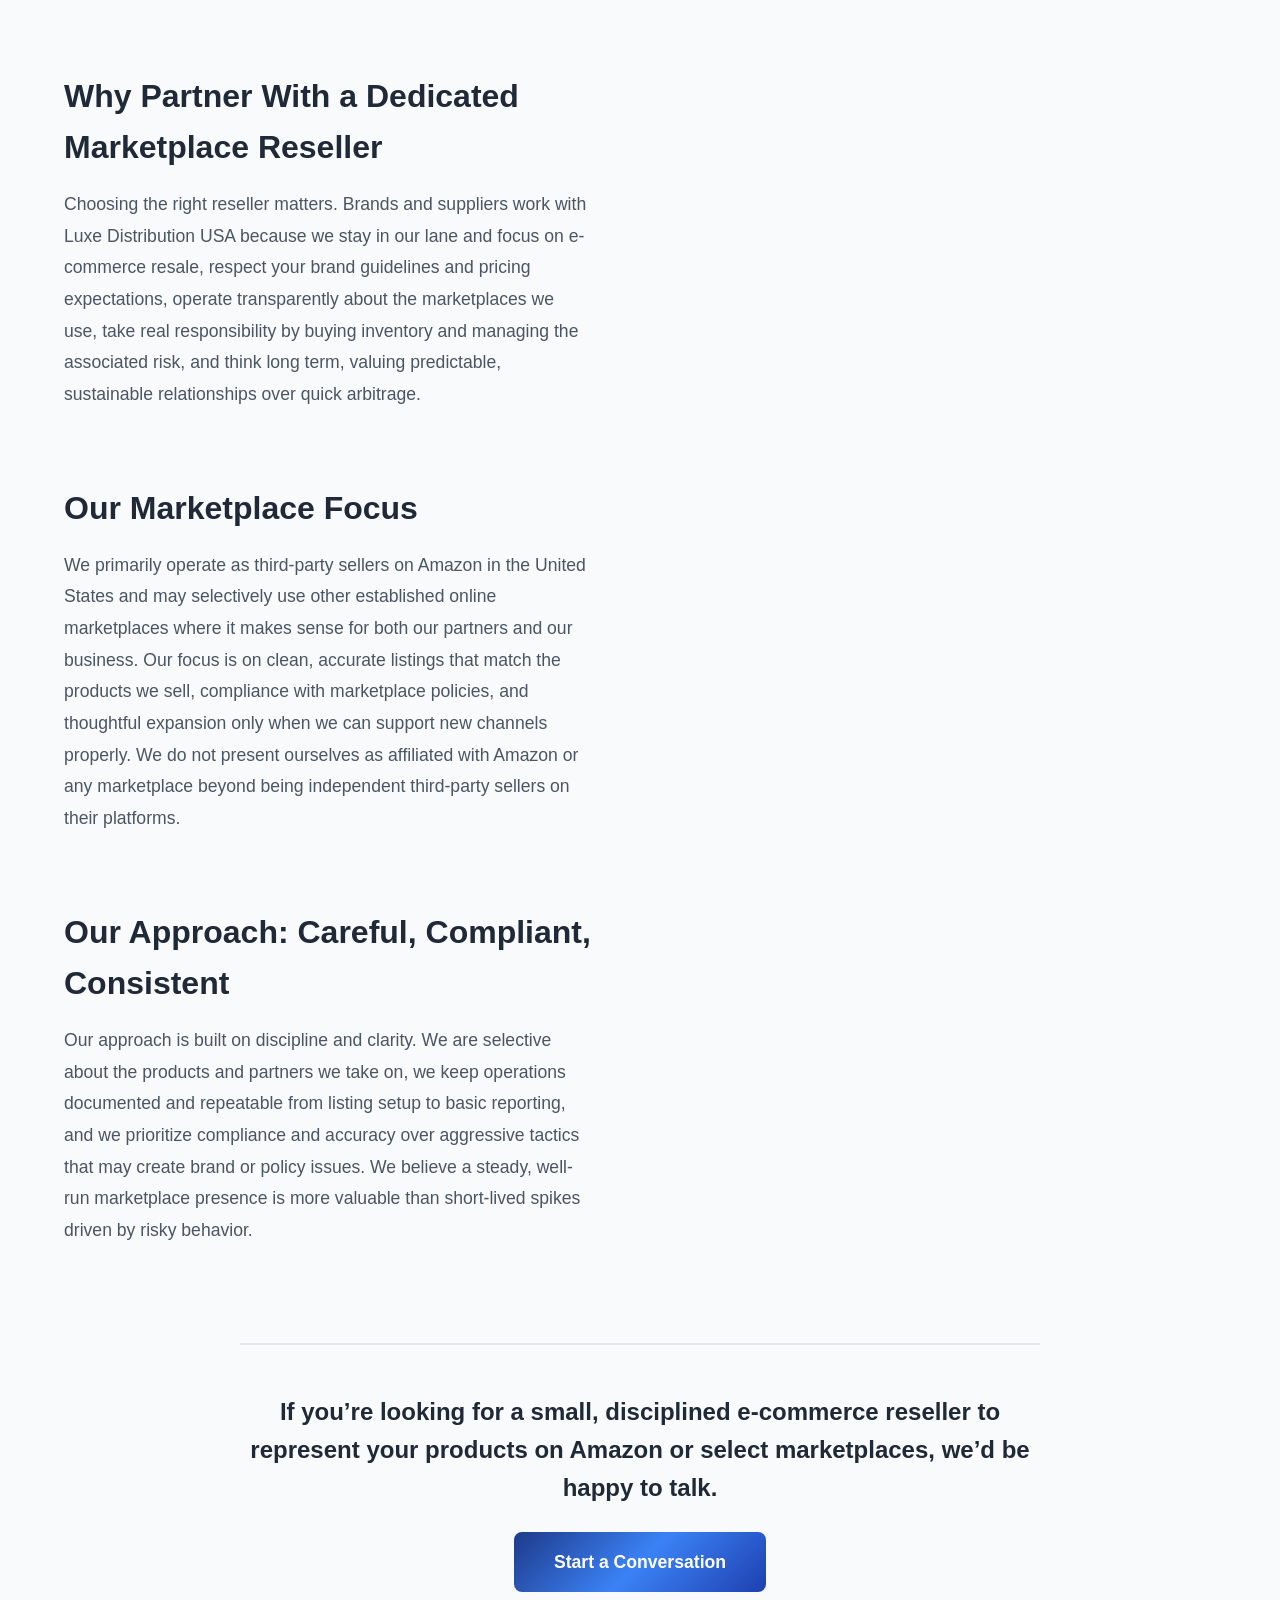
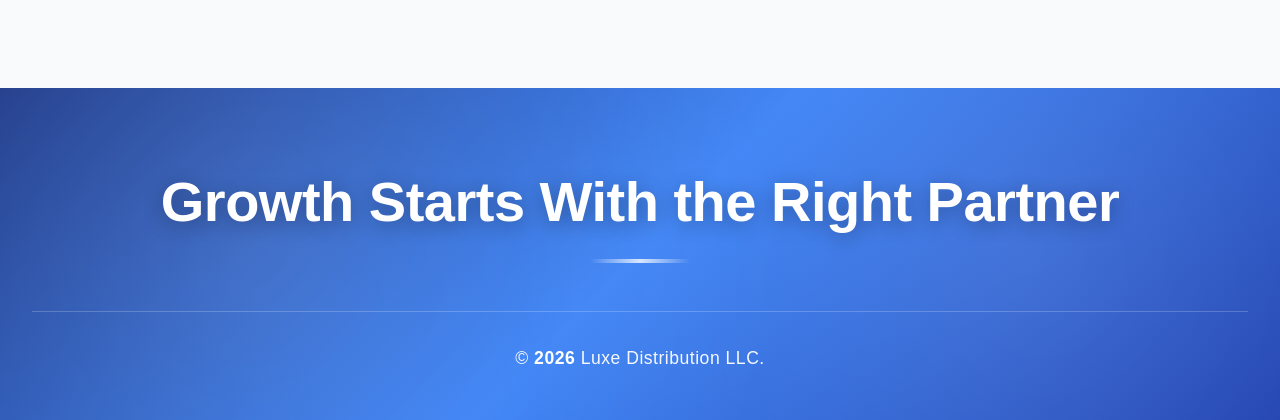
==== commit 72b9e1b7: "Add responsive hamburger nav and refine hero Made-with: Cursor" ====
--- a/index.html
+++ b/index.html
@@ -22,6 +22,9 @@
                     <span class="logo-tagline">E-Commerce Marketplace Reseller</span>
                 </div>
             </div>
+            <button class="nav-toggle" aria-label="Toggle navigation">
+                ☰
+            </button>
             <ul class="nav-links">
                 <li><a href="index.html">Home</a></li>
                 <li><a href="services.html">Partner With Us</a></li>
@@ -34,7 +37,6 @@
         <div class="hero-content">
             <div class="hero-text">
                 <h1>Focused E-Commerce Reseller for Brands</h1>
-                <a href="contact.html" class="cta-button">Talk With Our Team</a>
             </div>
         </div>
     </header>
@@ -102,6 +104,16 @@
     <script>
         // Set current year for copyright
         document.getElementById('current-year').textContent = new Date().getFullYear();
+
+        // Simple mobile navigation toggle
+        const navToggle = document.querySelector('.nav-toggle');
+        const navLinks = document.querySelector('.nav-links');
+
+        if (navToggle && navLinks) {
+            navToggle.addEventListener('click', () => {
+                navLinks.classList.toggle('open');
+            });
+        }
     </script>
 </body>
 </html>
--- a/styles.css
+++ b/styles.css
@@ -139,6 +139,16 @@
     font-weight: 500;
     transition: opacity 0.3s;
     white-space: nowrap;
+}
+
+.nav-toggle {
+    display: none;
+    background: none;
+    border: none;
+    font-size: 1.5rem;
+    cursor: pointer;
+    color: #1e3a8a;
+    margin-left: 1.5rem;
 }
 
 .nav-links a:hover {
@@ -1112,16 +1122,22 @@
         font-size: 0.55rem;
     }
 
+    .nav-toggle {
+        display: block;
+    }
+
     .nav-links {
-        flex-wrap: wrap;
-        gap: 1rem;
-        font-size: 0.85rem;
+        display: none;
+        flex-direction: column;
+        gap: 0.75rem;
+        font-size: 0.95rem;
         width: 100%;
-        justify-content: flex-start;
-    }
-
-    .nav-links li {
-        flex: 0 0 auto;
+        margin-top: 0.5rem;
+        white-space: normal;
+    }
+
+    .nav-links.open {
+        display: flex;
     }
 
     .hero-content {
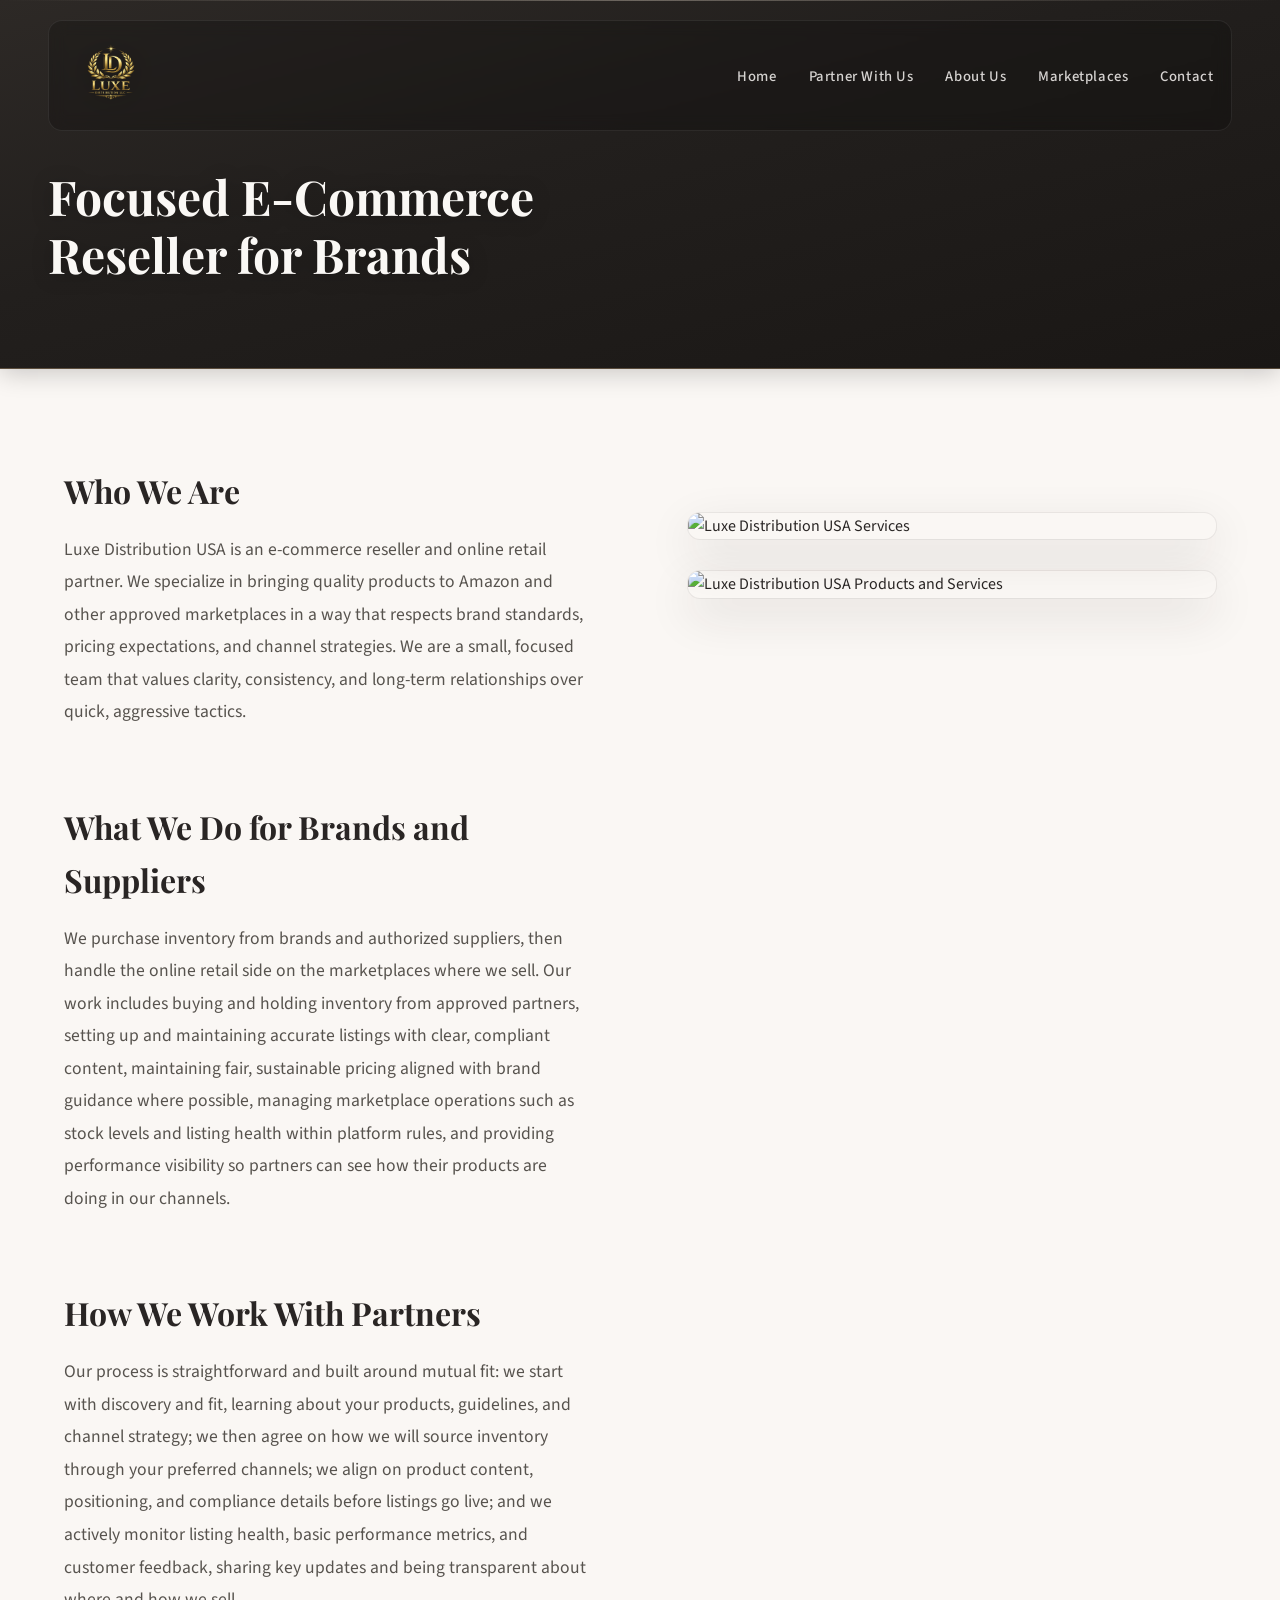
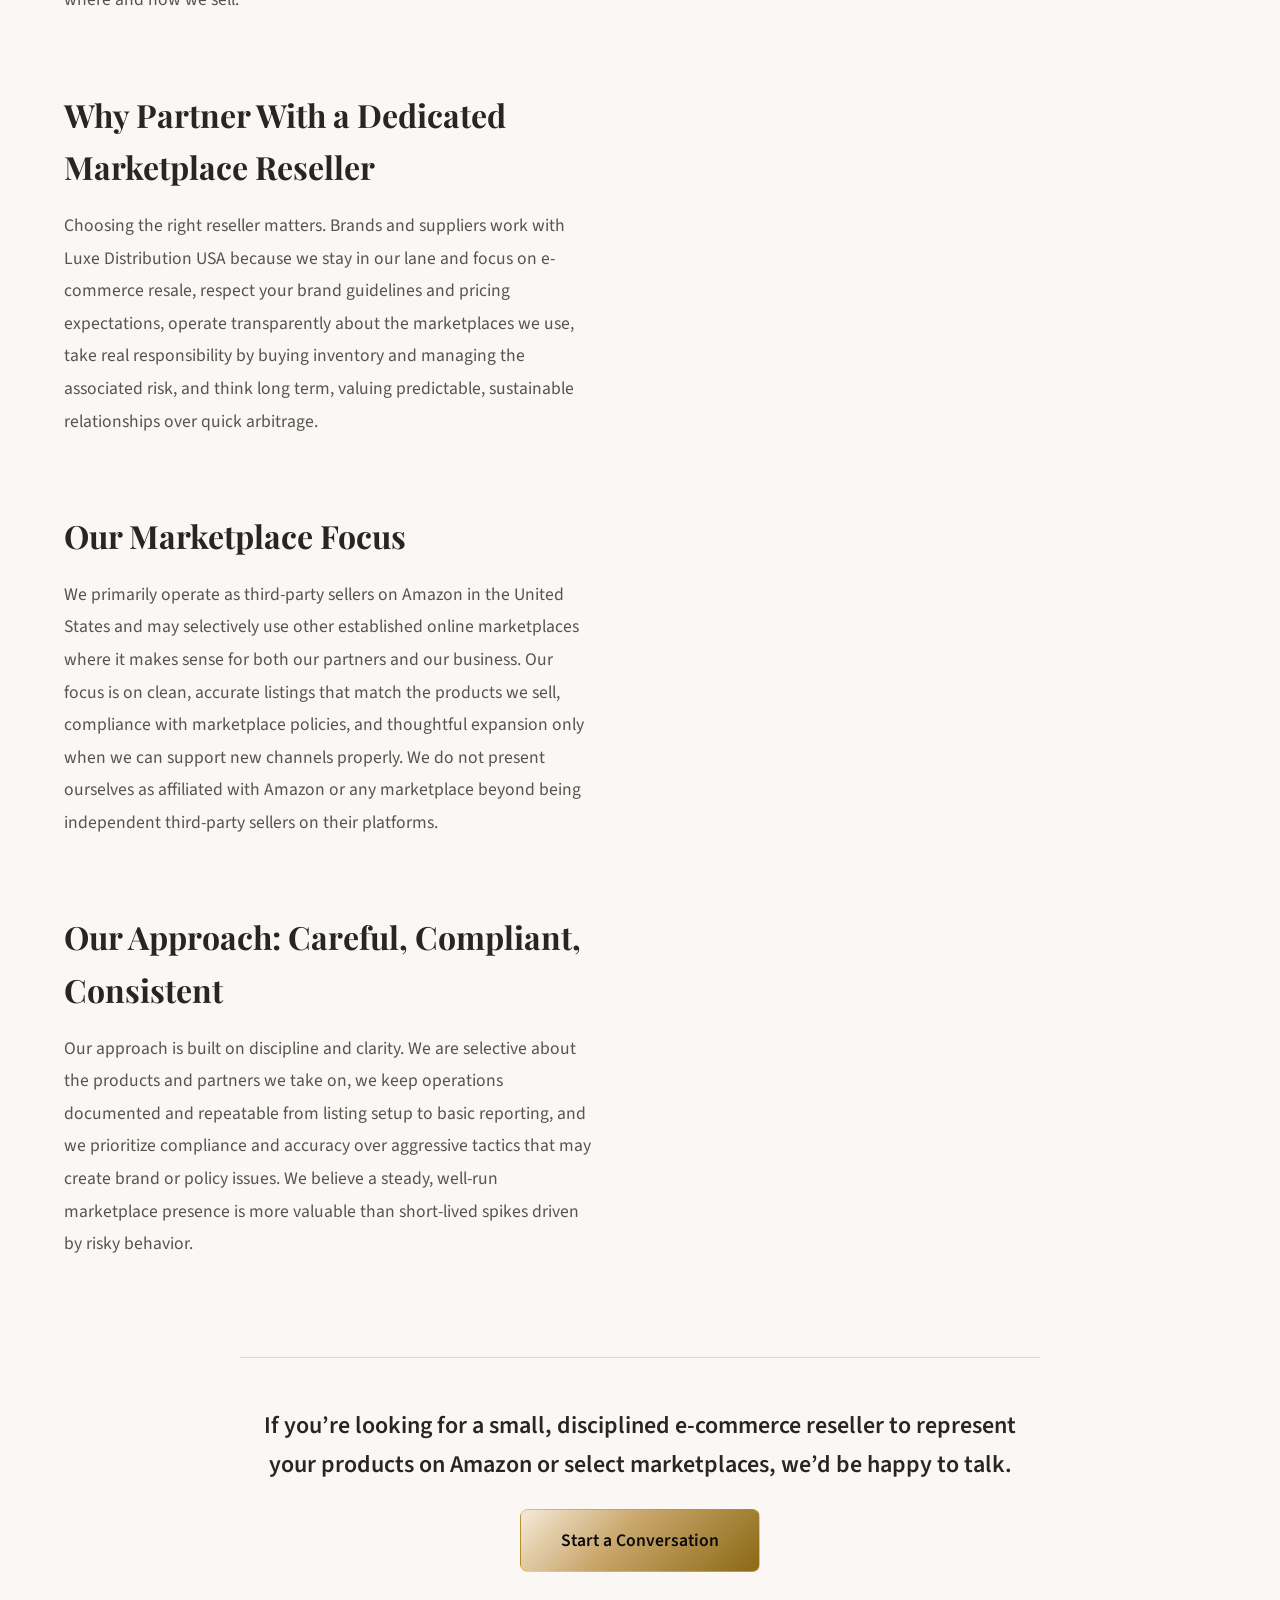
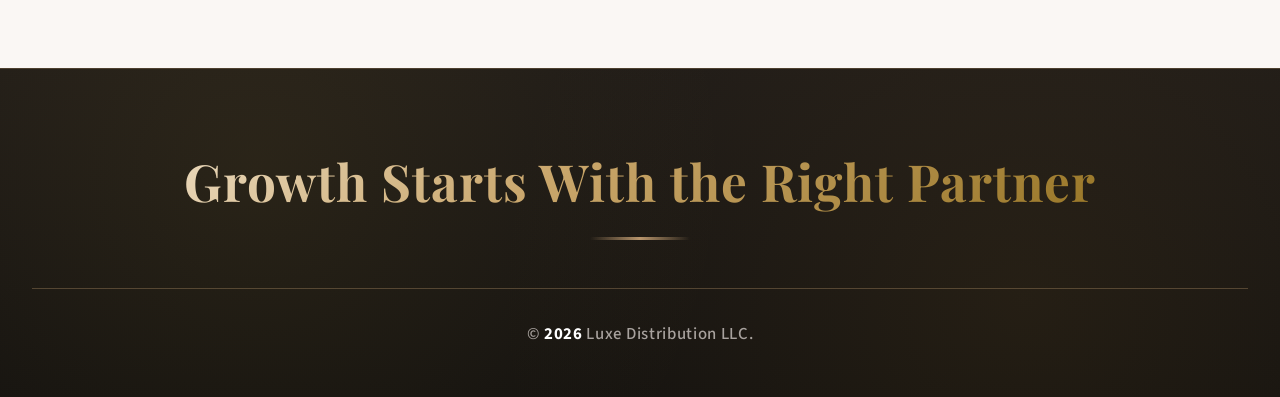
==== commit ace094d1: "Refine theme, Luxe logo, always-visible nav; remove hamburger Made-with: Cursor" ====
--- a/index.html
+++ b/index.html
@@ -8,23 +8,14 @@
     <link rel="stylesheet" href="styles.css">
 </head>
 <body>
-    <!-- Top Section - Blue Header -->
+    <!-- Header — Luxe black & gold -->
     <header class="header-section">
         <nav class="navbar">
             <div class="logo">
-                <img src="logo.svg" alt="Luxe Distribution USA" class="logo-img">
-                <div class="logo-text">
-                    <span class="logo-name">
-                        <span class="logo-luxie">Luxe</span>
-                        <span class="logo-distribution">Distribution</span>
-                        <span class="logo-usa">USA</span>
-                    </span>
-                    <span class="logo-tagline">E-Commerce Marketplace Reseller</span>
-                </div>
+                <a href="index.html" class="logo-link">
+                    <img src="lux-logo.png" alt="Luxe Distribution LLC" class="logo-img">
+                </a>
             </div>
-            <button class="nav-toggle" aria-label="Toggle navigation">
-                ☰
-            </button>
             <ul class="nav-links">
                 <li><a href="index.html">Home</a></li>
                 <li><a href="services.html">Partner With Us</a></li>
@@ -104,16 +95,6 @@
     <script>
         // Set current year for copyright
         document.getElementById('current-year').textContent = new Date().getFullYear();
-
-        // Simple mobile navigation toggle
-        const navToggle = document.querySelector('.nav-toggle');
-        const navLinks = document.querySelector('.nav-links');
-
-        if (navToggle && navLinks) {
-            navToggle.addEventListener('click', () => {
-                navLinks.classList.toggle('open');
-            });
-        }
     </script>
 </body>
 </html>
--- a/styles.css
+++ b/styles.css
@@ -1,3 +1,29 @@
+@import url('https://fonts.googleapis.com/css2?family=Cinzel:wght@500;600;700&family=Playfair+Display:ital,wght@0,600;0,700;1,400&family=Source+Sans+3:wght@400;500;600;700&display=swap');
+
+:root {
+    /* Warm stone + champagne gold — softer than pure black / bright gold */
+    --bg-deep: #1c1917;
+    --bg-header: linear-gradient(165deg, #2d2926 0%, #221f1d 42%, #1a1715 100%);
+    --bg-section: #faf7f4;
+    --bg-section-alt: #f5f0ea;
+    --bg-elevated: #292524;
+    --bg-card: #ffffff;
+    --gold-100: #f0e4d4;
+    --gold-400: #b8956c;
+    --gold-500: #9a7b52;
+    --gold-600: #8b6f47;
+    --gold-800: #6b5438;
+    --text: #e7e5e4;
+    --text-on-light: #292524;
+    --text-muted: #a8a29e;
+    --text-muted-light: #57534e;
+    --border-gold: rgba(184, 149, 108, 0.35);
+    --border-soft: rgba(255, 255, 255, 0.08);
+    --gradient-gold: linear-gradient(135deg, #f5ead8 0%, #c9a66b 42%, #8b6914 100%);
+    --shadow-gold: 0 10px 40px rgba(0, 0, 0, 0.18);
+    --header-nav-bg: rgba(0, 0, 0, 0.2);
+}
+
 * {
     margin: 0;
     padding: 0;
@@ -5,27 +31,30 @@
 }
 
 body {
-    font-family: -apple-system, BlinkMacSystemFont, 'Segoe UI', Roboto, Oxygen, Ubuntu, Cantarell, sans-serif;
-    line-height: 1.6;
-    color: #333;
+    font-family: 'Source Sans 3', -apple-system, BlinkMacSystemFont, 'Segoe UI', Roboto, sans-serif;
+    line-height: 1.65;
+    color: var(--text-on-light);
+    background: var(--bg-section);
     overflow-x: hidden;
     width: 100%;
     max-width: 100vw;
     box-sizing: border-box;
 }
 
-/* Header Section - Light Background */
+/* Header — warm stone bar, calm (no busy grid) */
 .header-section {
-    background: linear-gradient(135deg, #f8fafc 0%, #e2e8f0 50%, #f1f5f9 100%);
+    background: var(--bg-header);
     min-height: auto;
     position: relative;
-    padding: 2rem 4rem 4rem;
+    padding: 1.25rem clamp(1.25rem, 4vw, 3rem) 3.25rem;
     display: flex;
     flex-direction: column;
     width: 100%;
     max-width: 100vw;
     box-sizing: border-box;
     overflow-x: hidden;
+    border-bottom: 1px solid var(--border-gold);
+    box-shadow: 0 4px 24px rgba(0, 0, 0, 0.2);
 }
 
 .header-section::before {
@@ -34,25 +63,29 @@
     top: 0;
     left: 0;
     right: 0;
-    bottom: 0;
-    background-image: 
-        linear-gradient(rgba(30, 58, 138, 0.05) 1px, transparent 1px),
-        linear-gradient(90deg, rgba(30, 58, 138, 0.05) 1px, transparent 1px);
-    background-size: 50px 50px;
+    height: 1px;
+    background: linear-gradient(90deg, transparent, rgba(240, 228, 212, 0.35), transparent);
     pointer-events: none;
 }
 
-/* Navigation */
+/* Navigation — contained bar, aligned */
 .navbar {
     display: flex;
     align-items: center;
     justify-content: space-between;
-    margin-bottom: 2rem;
+    gap: 1.5rem;
+    margin-bottom: 2.25rem;
     position: relative;
     z-index: 10;
     width: 100%;
-    margin-left: 0;
-    padding-left: 0;
+    max-width: 1280px;
+    margin-left: auto;
+    margin-right: auto;
+    padding: 0.65rem 1.1rem;
+    background: var(--header-nav-bg);
+    border-radius: 14px;
+    border: 1px solid var(--border-soft);
+    backdrop-filter: blur(8px);
 }
 
 .logo {
@@ -67,14 +100,24 @@
     width: auto;
 }
 
+.logo-link {
+    display: flex;
+    align-items: center;
+    text-decoration: none;
+    color: inherit;
+}
+
 .logo-img {
-    height: 100px;
+    height: auto;
     width: auto;
-    max-width: 400px;
-    min-width: 300px;
+    max-height: 88px;
+    max-width: min(260px, 40vw);
+    min-width: 0;
     margin-right: 0;
     padding-right: 0;
     display: block;
+    object-fit: contain;
+    filter: drop-shadow(0 2px 12px rgba(0, 0, 0, 0.35));
 }
 
 .logo-text {
@@ -130,29 +173,27 @@
 .nav-links {
     display: flex;
     list-style: none;
-    gap: 2.5rem;
+    gap: clamp(1rem, 2.5vw, 2rem);
+    margin-left: auto;
+    align-items: center;
 }
 
 .nav-links a {
-    color: #1e3a8a;
+    color: #d6d3d1;
     text-decoration: none;
+    font-family: 'Source Sans 3', sans-serif;
     font-weight: 500;
-    transition: opacity 0.3s;
+    font-size: 0.92rem;
+    letter-spacing: 0.04em;
+    transition: color 0.2s ease, border-color 0.2s ease;
     white-space: nowrap;
-}
-
-.nav-toggle {
-    display: none;
-    background: none;
-    border: none;
-    font-size: 1.5rem;
-    cursor: pointer;
-    color: #1e3a8a;
-    margin-left: 1.5rem;
+    padding: 0.35rem 0;
+    border-bottom: 2px solid transparent;
 }
 
 .nav-links a:hover {
-    opacity: 0.8;
+    color: #fafaf9;
+    border-bottom-color: rgba(201, 166, 107, 0.65);
 }
 
 /* Hero Content */
@@ -164,9 +205,11 @@
     flex: 1;
     position: relative;
     z-index: 10;
-    margin-left: 0;
+    margin-left: auto;
+    margin-right: auto;
     padding-left: 0;
     width: 100%;
+    max-width: 1280px;
 }
 
 .hero-text {
@@ -189,24 +232,27 @@
 }
 
 .hero-text h1 {
-    font-size: 3.2rem;
+    font-family: 'Playfair Display', Georgia, serif;
+    font-size: clamp(1.85rem, 4vw, 3rem);
     font-weight: 700;
-    color: #1e3a8a;
+    color: #faf8f5;
     margin-bottom: 2rem;
-    line-height: 1.15;
+    line-height: 1.22;
     text-align: left;
     width: 100%;
     margin-left: 0;
     padding-left: 0;
     text-indent: 0;
+    text-shadow: 0 2px 20px rgba(0, 0, 0, 0.25);
+    max-width: 22ch;
 }
 
 .cta-button {
-    background: rgba(255, 255, 255, 0.9);
-    color: #1e3a8a;
-    border: none;
+    background: var(--gradient-gold);
+    color: #0a0a0a;
+    border: 1px solid rgba(212, 175, 55, 0.5);
     padding: 1rem 2.5rem;
-    font-size: 1.1rem;
+    font-size: 1rem;
     font-weight: 600;
     border-radius: 8px;
     cursor: pointer;
@@ -219,7 +265,7 @@
 
 .cta-button:hover {
     transform: translateY(-2px);
-    box-shadow: 0 10px 25px rgba(30, 58, 138, 0.3);
+    box-shadow: var(--shadow-gold);
 }
 
 
@@ -237,7 +283,7 @@
     max-width: 600px;
     height: auto;
     border-radius: 12px;
-    box-shadow: 0 10px 30px rgba(0, 0, 0, 0.15);
+    box-shadow: 0 16px 48px rgba(41, 37, 36, 0.14);
     object-fit: contain;
 }
 
@@ -342,9 +388,9 @@
     width: 100%;
 }
 
-/* About Section - Light Gray */
+/* About Section */
 .about-section {
-    background: #F9FAFB;
+    background: var(--bg-section);
     padding: 6rem 4rem;
     width: 100%;
     max-width: 100vw;
@@ -374,7 +420,7 @@
     max-width: 600px;
     height: auto;
     border-radius: 12px;
-    box-shadow: 0 10px 30px rgba(0, 0, 0, 0.1);
+    box-shadow: 0 16px 48px rgba(41, 37, 36, 0.12), 0 0 0 1px rgba(87, 83, 78, 0.08);
     object-fit: contain;
 }
 
@@ -390,23 +436,24 @@
 }
 
 .content-section h2 {
+    font-family: 'Playfair Display', Georgia, serif;
     font-size: 2rem;
     font-weight: 700;
-    color: #1F2937;
+    color: var(--text-on-light);
     margin-bottom: 1rem;
     text-align: left;
 }
 
 .content-section p {
     font-size: 1.1rem;
-    color: #4B5563;
-    line-height: 1.8;
+    color: var(--text-muted-light);
+    line-height: 1.85;
 }
 
 .cta-section {
     margin-top: 4rem;
     padding-top: 3rem;
-    border-top: 2px solid #E5E7EB;
+    border-top: 1px solid rgba(87, 83, 78, 0.2);
     text-align: center;
     max-width: 800px;
     margin-left: auto;
@@ -417,14 +464,14 @@
 .cta-text {
     font-size: 1.5rem;
     font-weight: 600;
-    color: #1F2937;
+    color: var(--text-on-light);
     margin-bottom: 1.5rem;
 }
 
 .cta-button-secondary {
-    background: linear-gradient(135deg, #1e3a8a 0%, #3b82f6 50%, #1e40af 100%);
-    color: white;
-    border: none;
+    background: var(--gradient-gold);
+    color: #0a0a0a;
+    border: 1px solid rgba(212, 175, 55, 0.45);
     padding: 1rem 2.5rem;
     font-size: 1.1rem;
     font-weight: 600;
@@ -436,7 +483,7 @@
 
 .cta-button-secondary:hover {
     transform: translateY(-2px);
-    box-shadow: 0 10px 25px rgba(30, 58, 138, 0.3);
+    box-shadow: var(--shadow-gold);
 }
 
 /* About Illustration */
@@ -455,7 +502,7 @@
     max-width: 600px;
     height: auto;
     border-radius: 12px;
-    box-shadow: 0 10px 30px rgba(0, 0, 0, 0.1);
+    box-shadow: 0 16px 48px rgba(41, 37, 36, 0.12), 0 0 0 1px rgba(87, 83, 78, 0.08);
     object-fit: contain;
 }
 
@@ -610,9 +657,9 @@
     z-index: 5;
 }
 
-/* Footer Section - Blue */
+/* Footer — luxe */
 .footer-section {
-    background: linear-gradient(135deg, #1e3a8a 0%, #3b82f6 50%, #1e40af 100%);
+    background: linear-gradient(180deg, #1f1b18 0%, #141210 100%);
     padding: 5rem 2rem 3rem;
     text-align: center;
     position: relative;
@@ -620,6 +667,7 @@
     width: 100%;
     max-width: 100vw;
     box-sizing: border-box;
+    border-top: 1px solid var(--border-gold);
 }
 
 .footer-section::before {
@@ -629,9 +677,9 @@
     left: 0;
     right: 0;
     bottom: 0;
-    background-image: 
-        radial-gradient(circle at 20% 50%, rgba(255, 255, 255, 0.1) 0%, transparent 50%),
-        radial-gradient(circle at 80% 50%, rgba(255, 255, 255, 0.1) 0%, transparent 50%);
+    background-image:
+        radial-gradient(circle at 20% 30%, rgba(212, 175, 55, 0.08) 0%, transparent 45%),
+        radial-gradient(circle at 80% 70%, rgba(138, 102, 35, 0.12) 0%, transparent 50%);
     pointer-events: none;
 }
 
@@ -641,13 +689,17 @@
 }
 
 .footer-heading {
-    color: white;
-    font-size: 3.5rem;
-    font-weight: 800;
+    font-family: 'Playfair Display', Georgia, serif;
+    background: var(--gradient-gold);
+    -webkit-background-clip: text;
+    -webkit-text-fill-color: transparent;
+    background-clip: text;
+    font-size: clamp(2rem, 4vw, 3.25rem);
+    font-weight: 700;
     margin-bottom: 3rem;
-    line-height: 1.2;
-    text-shadow: 0 4px 20px rgba(0, 0, 0, 0.3);
-    letter-spacing: -0.5px;
+    line-height: 1.25;
+    text-shadow: none;
+    letter-spacing: 0.02em;
     animation: fadeInUp 0.8s ease-out;
 }
 
@@ -655,8 +707,8 @@
     content: '';
     display: block;
     width: 100px;
-    height: 4px;
-    background: linear-gradient(90deg, transparent, rgba(255, 255, 255, 0.8), transparent);
+    height: 3px;
+    background: linear-gradient(90deg, transparent, var(--gold-400), transparent);
     margin: 1.5rem auto 0;
     border-radius: 2px;
 }
@@ -664,14 +716,14 @@
 .footer-copyright {
     margin-top: 3rem;
     padding-top: 2rem;
-    border-top: 1px solid rgba(255, 255, 255, 0.2);
+    border-top: 1px solid var(--border-gold);
 }
 
 .footer-copyright p {
-    color: rgba(255, 255, 255, 0.95);
-    font-size: 1.1rem;
+    color: var(--text-muted);
+    font-size: 1.05rem;
     font-weight: 500;
-    letter-spacing: 0.5px;
+    letter-spacing: 0.04em;
     margin: 0;
 }
 
@@ -717,25 +769,27 @@
 }
 
 .contact-hero h1 {
-    font-size: 3.5rem;
+    font-family: 'Playfair Display', Georgia, serif;
+    font-size: clamp(2rem, 4vw, 3.25rem);
     font-weight: 700;
-    color: #1e3a8a;
+    color: #faf8f5;
     margin-bottom: 0.5rem;
+    text-shadow: 0 2px 16px rgba(0, 0, 0, 0.2);
 }
 
 .contact-hero p {
-    font-size: 1.5rem;
-    color: #1e3a8a;
+    font-size: 1.25rem;
+    color: #c9c5c1;
     max-width: 700px;
     margin: 1rem auto 0;
-    line-height: 1.6;
+    line-height: 1.65;
     font-weight: 400;
-    letter-spacing: 0.3px;
+    letter-spacing: 0.02em;
     font-style: italic;
 }
 
 .about-content-section {
-    background: #F9FAFB;
+    background: var(--bg-section);
     padding: 3rem 4rem 6rem;
     margin-top: 0;
 }
@@ -754,14 +808,14 @@
 
 .about-content-text p {
     font-size: 1.15rem;
-    color: #4B5563;
+    color: var(--text-muted-light);
     line-height: 1.9;
     text-align: left;
 }
 
 /* Services Page Styles */
 .services-content-section {
-    background: #F9FAFB;
+    background: var(--bg-section);
     padding: 2rem 4rem 6rem;
     margin-top: 0;
     position: relative;
@@ -786,7 +840,7 @@
     max-width: 900px;
     height: auto;
     border-radius: 12px;
-    box-shadow: 0 10px 30px rgba(0, 0, 0, 0.1);
+    box-shadow: 0 16px 48px rgba(41, 37, 36, 0.12);
     object-fit: contain;
 }
 
@@ -807,15 +861,15 @@
     flex-shrink: 0;
     width: 60px;
     height: 60px;
-    background: linear-gradient(135deg, #1e3a8a 0%, #3b82f6 50%, #1e40af 100%);
-    color: white;
+    background: var(--gradient-gold);
+    color: #0a0a0a;
     border-radius: 50%;
     display: flex;
     align-items: center;
     justify-content: center;
     font-size: 1.8rem;
     font-weight: 700;
-    box-shadow: 0 4px 15px rgba(30, 58, 138, 0.3);
+    box-shadow: var(--shadow-gold);
 }
 
 .service-content {
@@ -823,32 +877,35 @@
 }
 
 .service-content h2 {
+    font-family: 'Playfair Display', Georgia, serif;
     font-size: 1.8rem;
     font-weight: 700;
-    color: #1e3a8a;
+    color: var(--text-on-light);
     margin-bottom: 1rem;
     line-height: 1.3;
 }
 
 .service-content p {
     font-size: 1.1rem;
-    color: #4B5563;
+    color: var(--text-muted-light);
     line-height: 1.8;
     text-align: left;
 }
 
 .why-choose-section {
-    background: white;
+    background: var(--bg-card);
     padding: 3rem;
     border-radius: 12px;
-    box-shadow: 0 5px 20px rgba(0, 0, 0, 0.08);
+    border: 1px solid var(--border-gold);
+    box-shadow: 0 8px 32px rgba(0, 0, 0, 0.35);
     margin-top: 3rem;
 }
 
 .why-choose-heading {
+    font-family: 'Playfair Display', Georgia, serif;
     font-size: 2rem;
     font-weight: 700;
-    color: #1e3a8a;
+    color: var(--text-on-light);
     margin-bottom: 2rem;
     text-align: left;
 }
@@ -864,7 +921,7 @@
 
 .why-choose-list li {
     font-size: 1.1rem;
-    color: #4B5563;
+    color: var(--text-muted-light);
     line-height: 1.6;
     padding-left: 2rem;
     position: relative;
@@ -874,13 +931,13 @@
     content: '✓';
     position: absolute;
     left: 0;
-    color: #3b82f6;
+    color: var(--gold-500);
     font-weight: 700;
     font-size: 1.2rem;
 }
 
 .contact-section {
-    background: #F9FAFB;
+    background: var(--bg-section);
     padding: 2rem 4rem 6rem;
     margin-top: 0;
     width: 100%;
@@ -898,16 +955,25 @@
 }
 
 .contact-form-wrapper {
-    background: white;
+    background: var(--bg-card);
     border-radius: 16px;
     padding: 3rem;
-    box-shadow: 0 10px 40px rgba(0, 0, 0, 0.1);
+    border: 1px solid var(--border-gold);
+    box-shadow: 0 12px 48px rgba(0, 0, 0, 0.4);
 }
 
 .contact-form {
     display: flex;
     flex-direction: column;
     gap: 0.5rem;
+}
+
+.contact-form-note {
+    margin-top: 1.5rem;
+    font-size: 0.95rem;
+    color: var(--text-muted-light);
+    text-align: left;
+    line-height: 1.6;
 }
 
 .form-group {
@@ -919,27 +985,28 @@
 
 .form-group label {
     font-weight: 600;
-    color: #1F2937;
+    color: var(--text-on-light);
     font-size: 0.95rem;
 }
 
 .form-group input,
 .form-group textarea {
     padding: 1rem;
-    border: 2px solid #E5E7EB;
+    border: 1px solid #d6d3d1;
     border-radius: 8px;
     font-size: 1rem;
     font-family: inherit;
     transition: border-color 0.3s, box-shadow 0.3s;
-    background: #FAFAFA;
+    background: #fafaf9;
+    color: var(--text-on-light);
 }
 
 .form-group input:focus,
 .form-group textarea:focus {
     outline: none;
-    border-color: #3b82f6;
-    box-shadow: 0 0 0 3px rgba(30, 58, 138, 0.1);
-    background: white;
+    border-color: var(--gold-500);
+    box-shadow: 0 0 0 3px rgba(154, 123, 82, 0.15);
+    background: #fff;
 }
 
 .form-group textarea {
@@ -948,8 +1015,8 @@
 }
 
 .submit-button {
-    background: linear-gradient(135deg, #1e3a8a 0%, #3b82f6 50%, #1e40af 100%);
-    color: white;
+    background: var(--gradient-gold);
+    color: #0a0a0a;
     border: none;
     padding: 1rem 2.5rem;
     font-size: 1.1rem;
@@ -966,7 +1033,7 @@
 
 .submit-button:hover:not(:disabled) {
     transform: translateY(-2px);
-    box-shadow: 0 10px 25px rgba(30, 58, 138, 0.3);
+    box-shadow: var(--shadow-gold);
 }
 
 .submit-button:disabled {
@@ -977,8 +1044,8 @@
 .loader {
     width: 20px;
     height: 20px;
-    border: 3px solid rgba(255, 255, 255, 0.3);
-    border-top-color: white;
+    border: 3px solid rgba(10, 10, 10, 0.25);
+    border-top-color: #0a0a0a;
     border-radius: 50%;
     animation: spin 0.8s linear infinite;
 }
@@ -1016,17 +1083,18 @@
 }
 
 .info-card {
-    background: white;
+    background: var(--bg-card);
     border-radius: 12px;
     padding: 2rem;
-    box-shadow: 0 5px 15px rgba(0, 0, 0, 0.08);
+    border: 1px solid var(--border-gold);
+    box-shadow: 0 8px 28px rgba(0, 0, 0, 0.35);
     text-align: center;
     transition: transform 0.3s, box-shadow 0.3s;
 }
 
 .info-card:hover {
     transform: translateY(-5px);
-    box-shadow: 0 10px 25px rgba(0, 0, 0, 0.15);
+    box-shadow: 0 12px 36px rgba(0, 0, 0, 0.45);
 }
 
 .info-icon {
@@ -1037,20 +1105,20 @@
 .info-card h3 {
     font-size: 1.25rem;
     font-weight: 600;
-    color: #1F2937;
+    color: var(--text-on-light);
     margin-bottom: 0.5rem;
 }
 
 .info-card p {
-    color: #6B7280;
+    color: var(--text-muted-light);
     line-height: 1.6;
 }
 
 .nav-links a.active {
     opacity: 1;
     font-weight: 600;
-    border-bottom: 2px solid #1e3a8a;
-    padding-bottom: 0.25rem;
+    color: #fafaf9;
+    border-bottom-color: #c9a66b;
 }
 
 .cta-button {
@@ -1065,6 +1133,15 @@
         text-align: center;
     }
 
+    .hero-text {
+        align-items: center;
+        max-width: 100%;
+    }
+
+    .hero-text h1 {
+        text-align: center;
+    }
+
     .about-illustration .hero-graphics {
         margin-top: 1.5rem;
     }
@@ -1087,25 +1164,28 @@
 
 @media (max-width: 768px) {
     .header-section {
-        padding: 1rem 1.5rem;
+        padding: 1rem 1.25rem;
         min-height: auto;
     }
 
     .navbar {
         flex-direction: column;
-        align-items: flex-start;
+        align-items: stretch;
         gap: 1rem;
         margin-bottom: 1.5rem;
+        padding: 0.65rem 1rem;
     }
 
     .logo {
         width: 100%;
+        justify-content: center;
     }
 
     .logo-img {
-        height: 60px;
-        min-width: 200px;
-        max-width: 250px;
+        max-height: 72px;
+        max-width: 220px;
+        width: auto;
+        min-width: 0;
     }
     
     .logo-luxie,
@@ -1122,22 +1202,23 @@
         font-size: 0.55rem;
     }
 
-    .nav-toggle {
-        display: block;
-    }
-
     .nav-links {
-        display: none;
-        flex-direction: column;
-        gap: 0.75rem;
-        font-size: 0.95rem;
+        display: flex;
+        flex-direction: row;
+        flex-wrap: wrap;
+        justify-content: center;
+        gap: 0.65rem 1.1rem;
+        font-size: 0.88rem;
         width: 100%;
-        margin-top: 0.5rem;
+        margin-left: 0;
+        margin-top: 0;
         white-space: normal;
     }
 
-    .nav-links.open {
-        display: flex;
+    .nav-links a {
+        color: #d6d3d1;
+        border-bottom: none;
+        padding: 0.35rem 0.15rem;
     }
 
     .hero-content {
@@ -1374,9 +1455,9 @@
     }
 
     .logo-img {
-        height: 50px;
-        min-width: 180px;
-        max-width: 220px;
+        max-height: 64px;
+        max-width: 180px;
+        min-width: 0;
     }
     
     .logo-luxie,
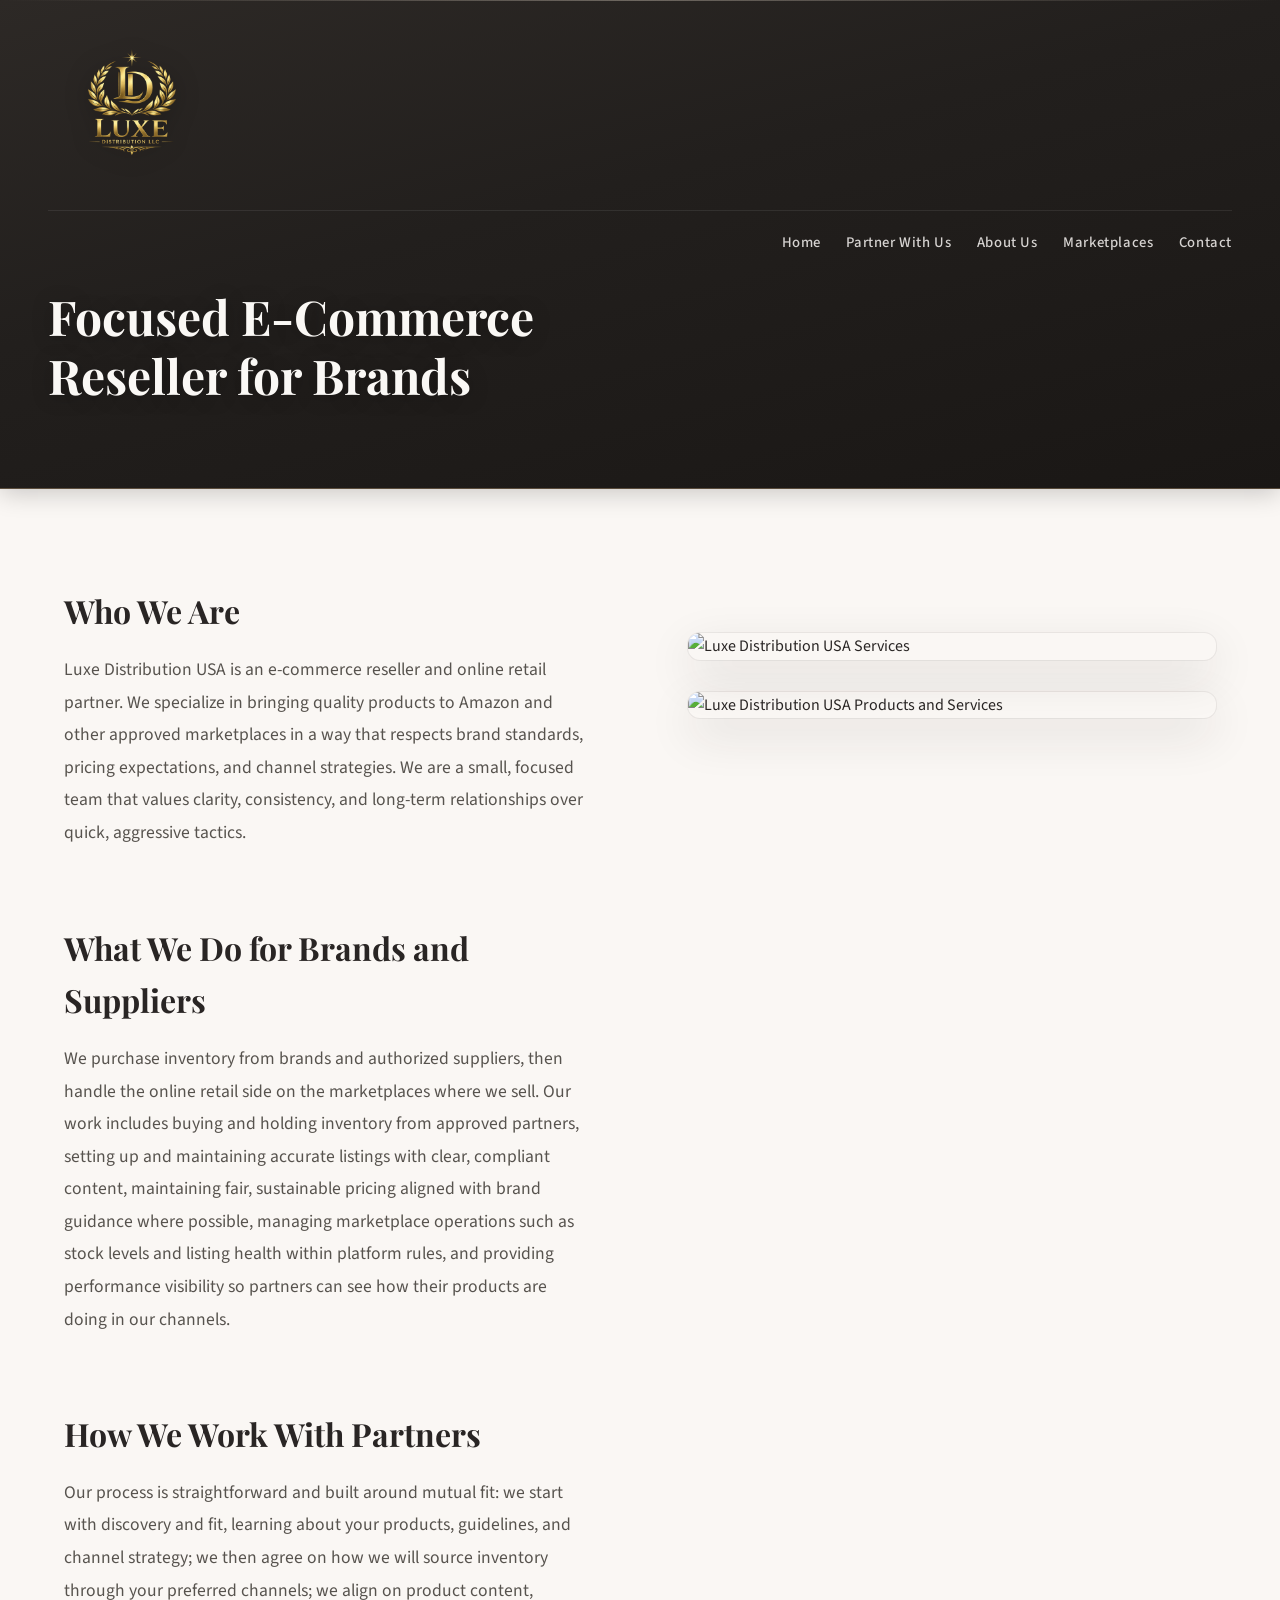
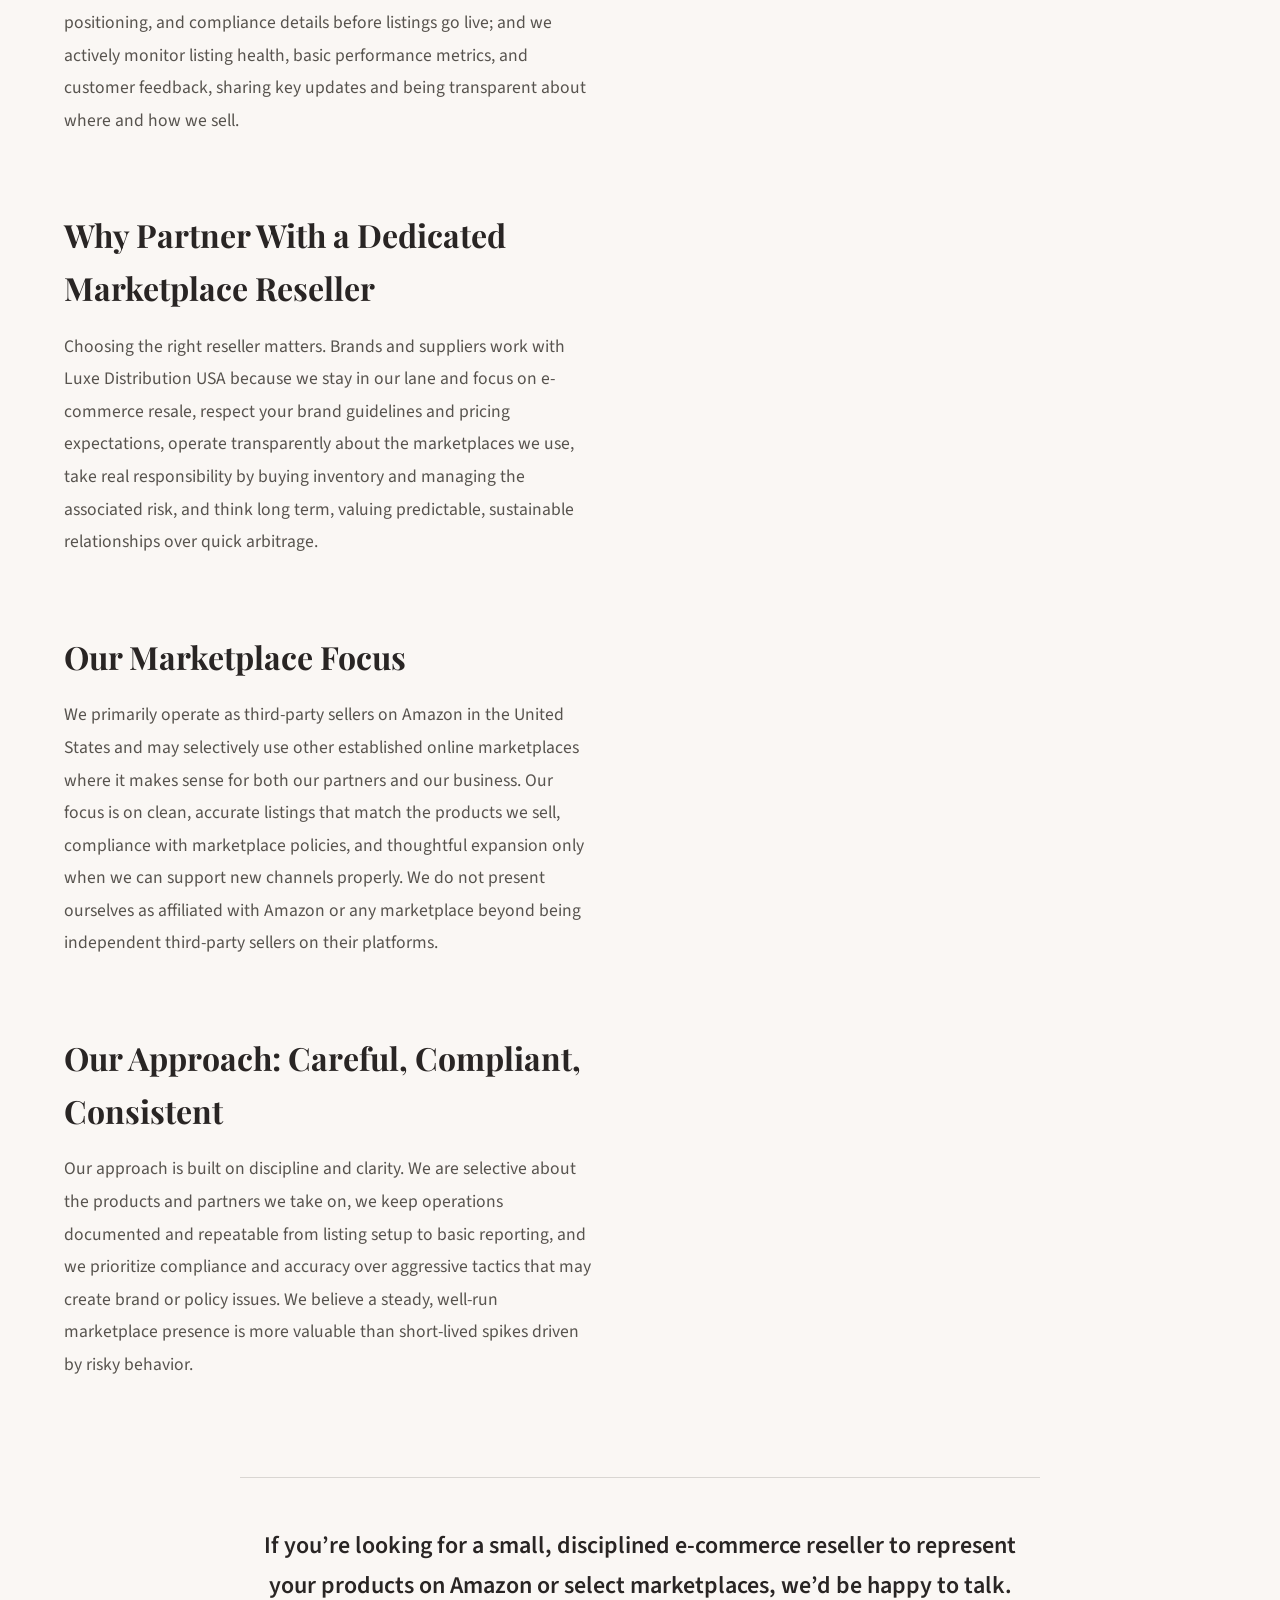
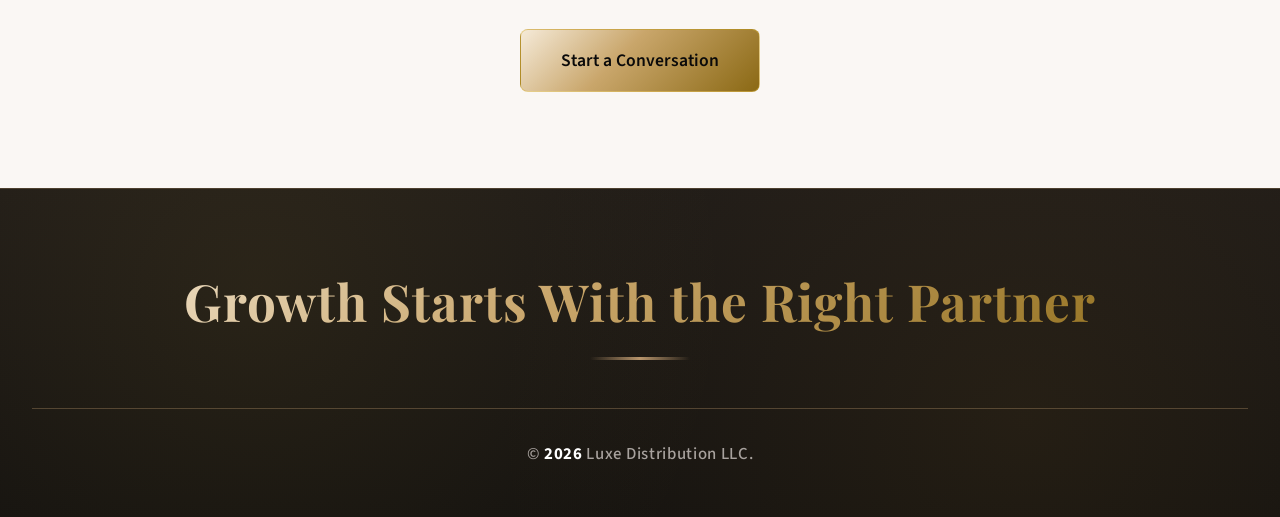
==== commit 76106d5a: "Split header brand from nav; fix logo shrink; refine responsive header Made-with: Cursor" ====
--- a/index.html
+++ b/index.html
@@ -10,12 +10,14 @@
 <body>
     <!-- Header — Luxe black & gold -->
     <header class="header-section">
-        <nav class="navbar">
+        <div class="header-brand">
             <div class="logo">
                 <a href="index.html" class="logo-link">
-                    <img src="lux-logo.png" alt="Luxe Distribution LLC" class="logo-img">
+                    <img src="lux-logo.png" alt="Luxe Distribution LLC" class="logo-img" decoding="async">
                 </a>
             </div>
+        </div>
+        <nav class="navbar" aria-label="Main navigation">
             <ul class="nav-links">
                 <li><a href="index.html">Home</a></li>
                 <li><a href="services.html">Partner With Us</a></li>
--- a/styles.css
+++ b/styles.css
@@ -21,7 +21,6 @@
     --border-soft: rgba(255, 255, 255, 0.08);
     --gradient-gold: linear-gradient(135deg, #f5ead8 0%, #c9a66b 42%, #8b6914 100%);
     --shadow-gold: 0 10px 40px rgba(0, 0, 0, 0.18);
-    --header-nav-bg: rgba(0, 0, 0, 0.2);
 }
 
 * {
@@ -41,20 +40,32 @@
     box-sizing: border-box;
 }
 
-/* Header — warm stone bar, calm (no busy grid) */
+/* Header — warm stone bar; logo on its own row (never flex-shrinks with nav) */
 .header-section {
     background: var(--bg-header);
     min-height: auto;
     position: relative;
-    padding: 1.25rem clamp(1.25rem, 4vw, 3rem) 3.25rem;
+    padding: 1.5rem clamp(1.25rem, 4vw, 3rem) 3.25rem;
     display: flex;
     flex-direction: column;
+    align-items: stretch;
     width: 100%;
     max-width: 100vw;
     box-sizing: border-box;
-    overflow-x: hidden;
+    overflow-x: clip;
     border-bottom: 1px solid var(--border-gold);
     box-shadow: 0 4px 24px rgba(0, 0, 0, 0.2);
+}
+
+.header-section > .header-brand,
+.header-section > .navbar {
+    flex-shrink: 0;
+}
+
+.header-section > .hero-content,
+.header-section > .contact-hero {
+    flex-shrink: 0;
+    width: 100%;
 }
 
 .header-section::before {
@@ -68,56 +79,65 @@
     pointer-events: none;
 }
 
-/* Navigation — contained bar, aligned */
-.navbar {
-    display: flex;
-    align-items: center;
-    justify-content: space-between;
-    gap: 1.5rem;
-    margin-bottom: 2.25rem;
-    position: relative;
-    z-index: 10;
-    width: 100%;
-    max-width: 1280px;
-    margin-left: auto;
-    margin-right: auto;
-    padding: 0.65rem 1.1rem;
-    background: var(--header-nav-bg);
-    border-radius: 14px;
-    border: 1px solid var(--border-soft);
-    backdrop-filter: blur(8px);
-}
-
-.logo {
+/* Brand row — full width; image sizes from CSS only, not squeezed by nav flex */
+.header-brand {
+    width: 100%;
+    flex: 0 0 auto;
+    margin-bottom: 0.25rem;
+    padding-bottom: 1.15rem;
+    border-bottom: 1px solid var(--border-soft);
+}
+
+.header-brand .logo {
     display: flex;
     align-items: center;
     justify-content: flex-start;
-    margin-left: 0;
-    padding-left: 0;
-    gap: 0;
-    position: relative;
-    left: 0;
-    width: auto;
-}
-
-.logo-link {
-    display: flex;
+    width: 100%;
+    max-width: 100%;
+    flex-shrink: 0;
+}
+
+.header-brand .logo-link {
+    display: inline-flex;
     align-items: center;
     text-decoration: none;
     color: inherit;
+    flex-shrink: 0;
+    max-width: 100%;
+    line-height: 0;
 }
 
 .logo-img {
     height: auto;
     width: auto;
-    max-height: 88px;
-    max-width: min(260px, 40vw);
-    min-width: 0;
-    margin-right: 0;
-    padding-right: 0;
+    max-height: 168px;
+    max-width: min(540px, 100%);
+    flex-shrink: 0;
+    margin: 0;
+    padding: 0;
     display: block;
     object-fit: contain;
     filter: drop-shadow(0 2px 12px rgba(0, 0, 0, 0.35));
+}
+
+/* Navigation — only links; sits below logo */
+.navbar {
+    display: flex;
+    flex-wrap: wrap;
+    align-items: center;
+    justify-content: flex-end;
+    gap: 0.5rem;
+    margin-bottom: 2rem;
+    margin-top: 0;
+    position: relative;
+    z-index: 10;
+    width: 100%;
+    max-width: none;
+    padding: 0.85rem 0 0;
+    background: none;
+    border: none;
+    border-radius: 0;
+    backdrop-filter: none;
 }
 
 .logo-text {
@@ -172,10 +192,20 @@
 
 .nav-links {
     display: flex;
+    flex-wrap: wrap;
     list-style: none;
-    gap: clamp(1rem, 2.5vw, 2rem);
-    margin-left: auto;
+    gap: clamp(0.75rem, 2vw, 1.75rem);
+    margin: 0;
+    padding: 0;
     align-items: center;
+    justify-content: flex-end;
+    flex: none;
+    width: auto;
+    max-width: 100%;
+}
+
+.nav-links li {
+    flex-shrink: 0;
 }
 
 .nav-links a {
@@ -1168,24 +1198,25 @@
         min-height: auto;
     }
 
+    .header-brand {
+        padding-bottom: 1rem;
+    }
+
+    .header-brand .logo {
+        justify-content: center;
+    }
+
     .navbar {
-        flex-direction: column;
-        align-items: stretch;
-        gap: 1rem;
+        flex-direction: row;
+        justify-content: center;
         margin-bottom: 1.5rem;
-        padding: 0.65rem 1rem;
-    }
-
-    .logo {
-        width: 100%;
-        justify-content: center;
+        padding: 0.75rem 0 0;
     }
 
     .logo-img {
-        max-height: 72px;
-        max-width: 220px;
-        width: auto;
-        min-width: 0;
+        max-height: 132px;
+        max-width: min(400px, 94vw);
+        flex-shrink: 0;
     }
     
     .logo-luxie,
@@ -1210,9 +1241,10 @@
         gap: 0.65rem 1.1rem;
         font-size: 0.88rem;
         width: 100%;
-        margin-left: 0;
-        margin-top: 0;
+        max-width: 100%;
+        margin: 0;
         white-space: normal;
+        flex: none;
     }
 
     .nav-links a {
@@ -1455,9 +1487,9 @@
     }
 
     .logo-img {
-        max-height: 64px;
-        max-width: 180px;
-        min-width: 0;
+        max-height: 118px;
+        max-width: min(340px, 94vw);
+        flex-shrink: 0;
     }
     
     .logo-luxie,
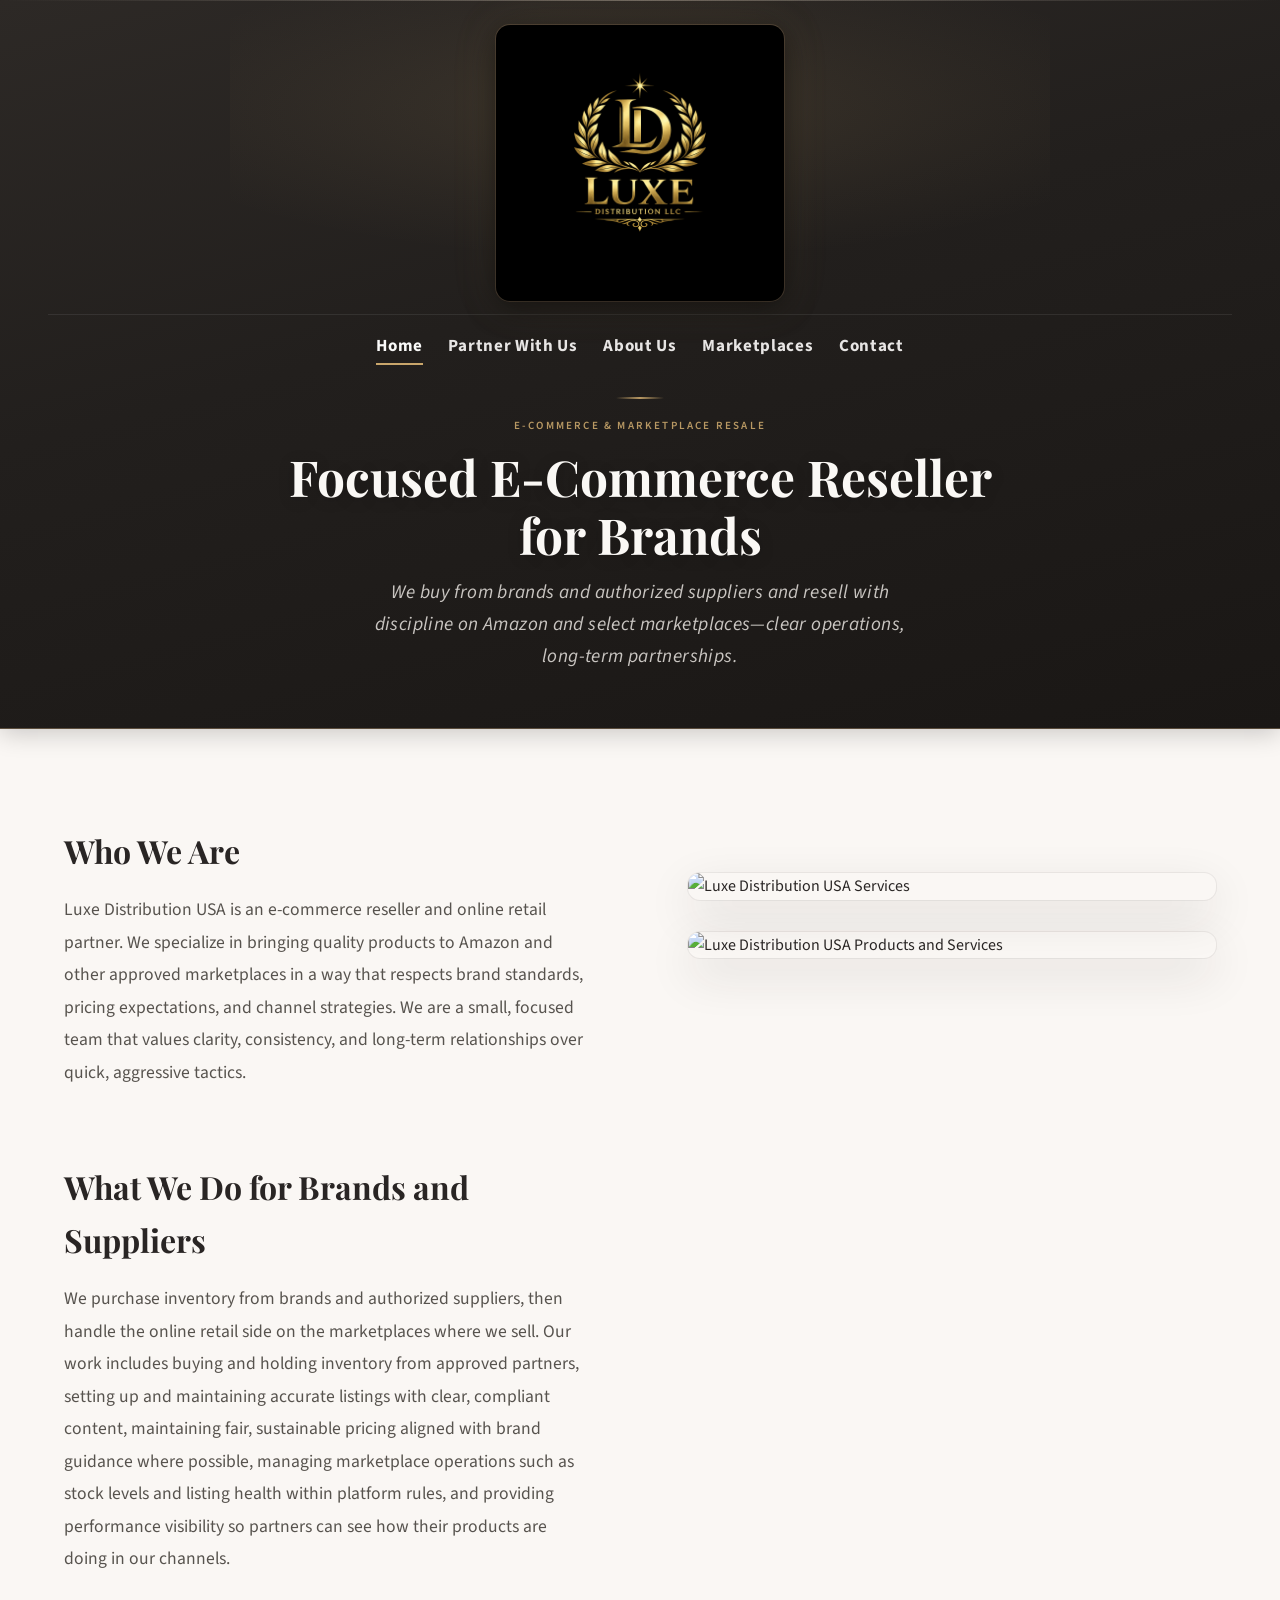
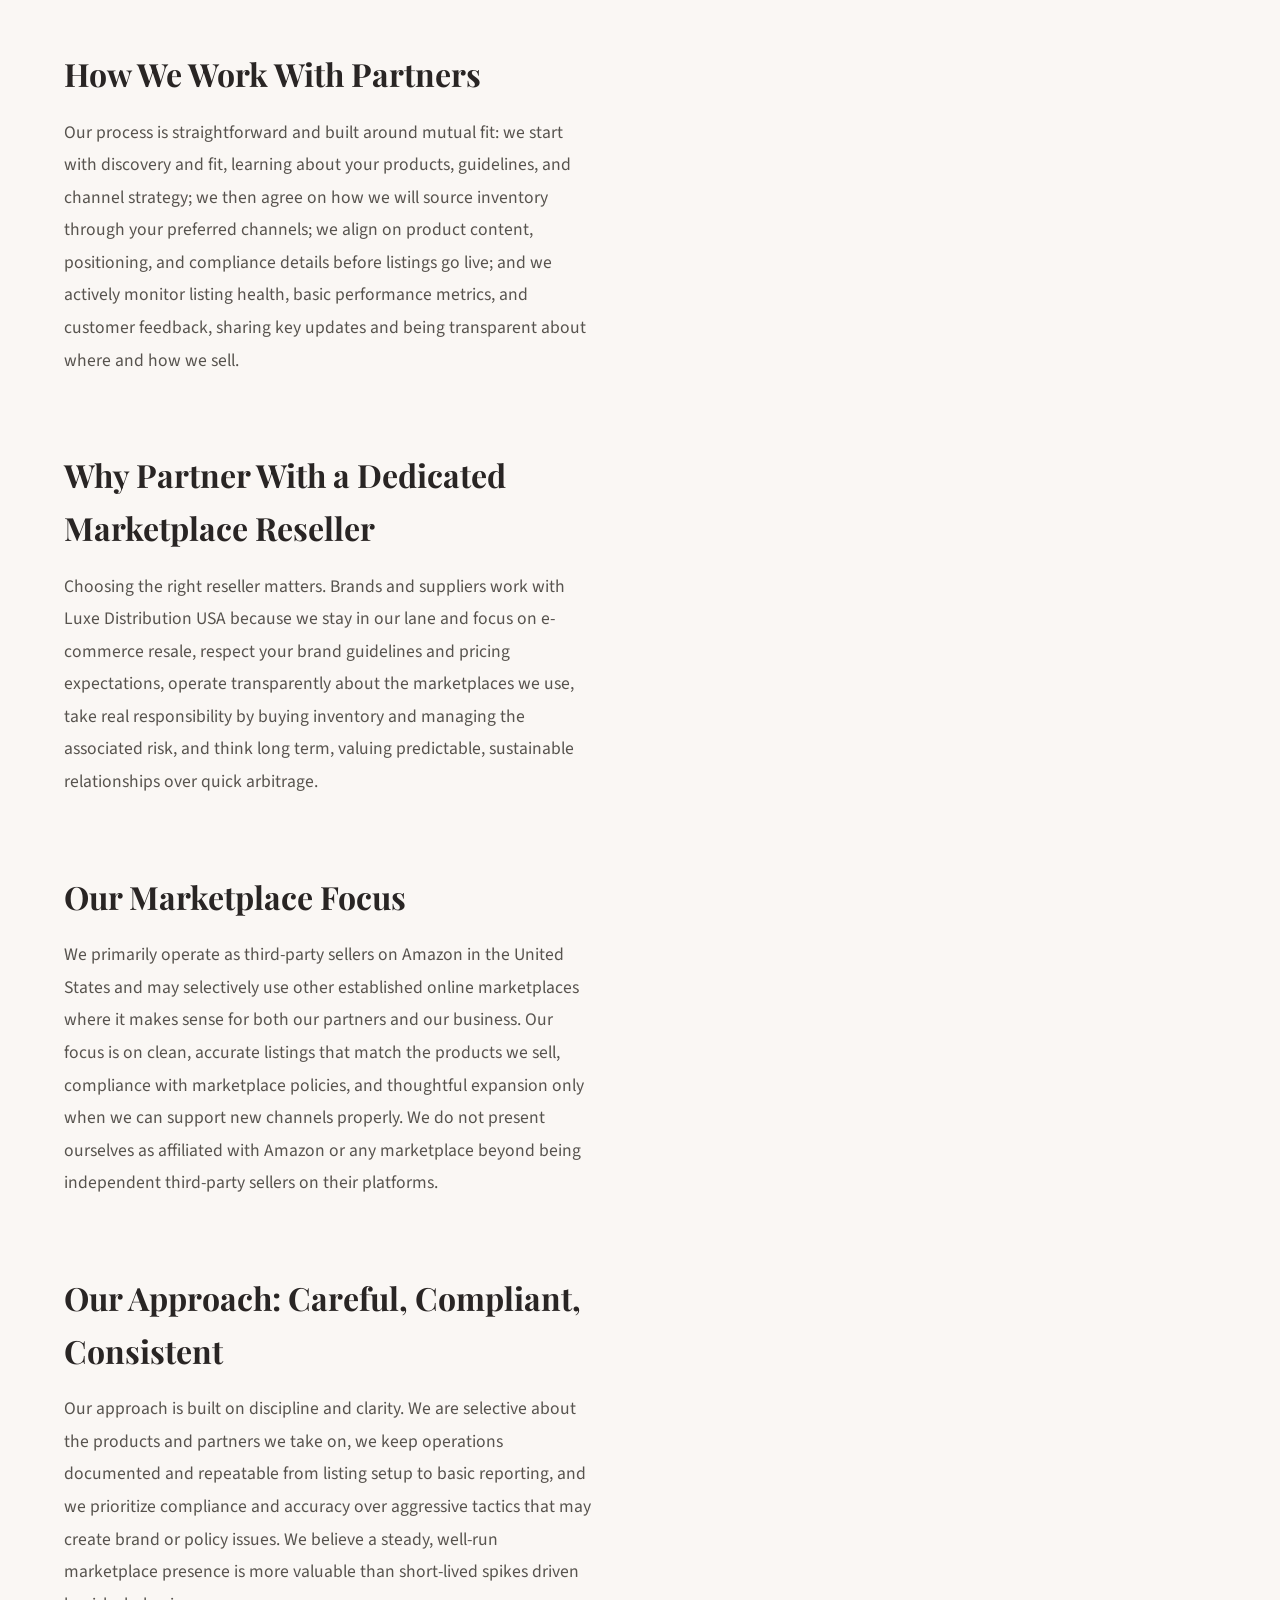
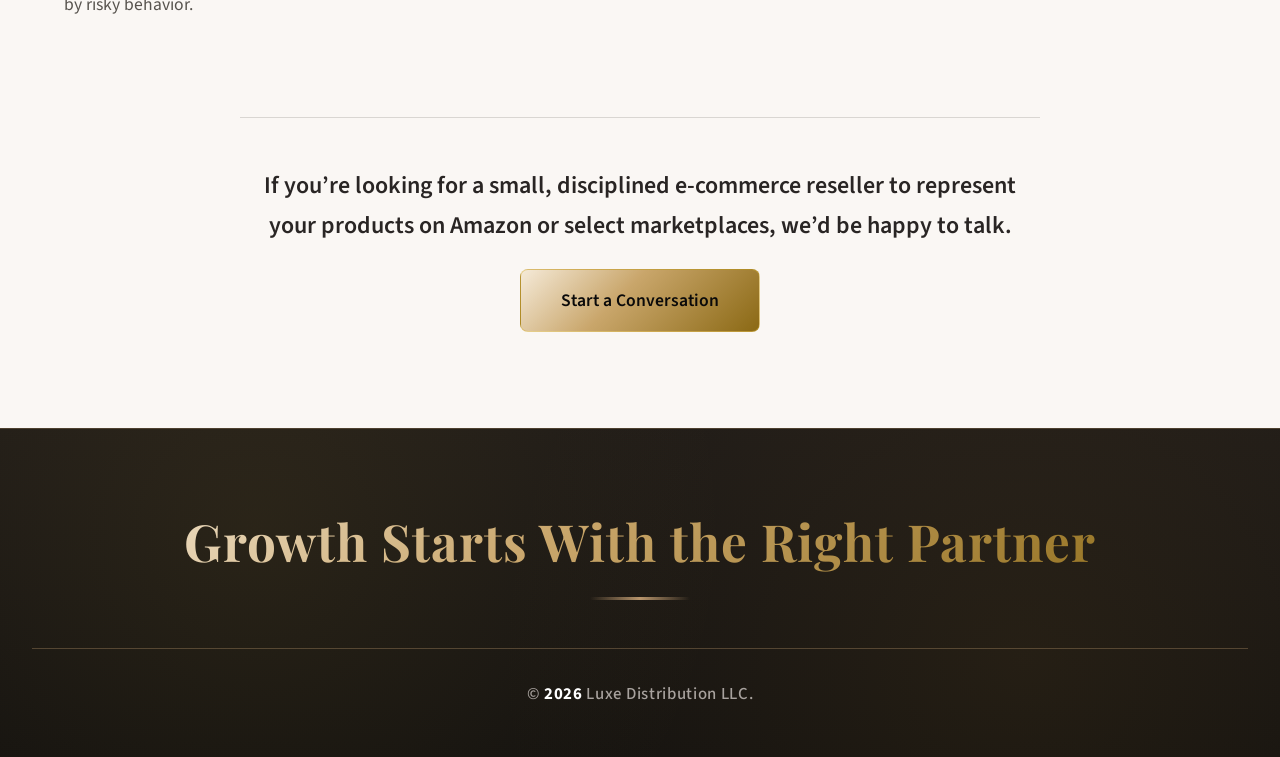
==== commit 2062719a: "Unify home and inner-page headers; fix hero, nav, and safe areas - Use the same centered contact-her" ====
--- a/index.html
+++ b/index.html
@@ -2,14 +2,14 @@
 <html lang="en">
 <head>
     <meta charset="UTF-8">
-    <meta name="viewport" content="width=device-width, initial-scale=1.0">
+    <meta name="viewport" content="width=device-width, initial-scale=1.0, viewport-fit=cover">
     <title>Luxe Distribution USA | E-Commerce Marketplace Reseller & Amazon Retail Partner</title>
     <meta name="description" content="Luxe Distribution USA is a focused e-commerce reseller that buys from brands and authorized suppliers and resells on Amazon and select marketplaces with disciplined, compliant operations and long-term partnerships.">
     <link rel="stylesheet" href="styles.css">
 </head>
 <body>
     <!-- Header — Luxe black & gold -->
-    <header class="header-section">
+    <header class="header-section home-header">
         <div class="header-brand">
             <div class="logo">
                 <a href="index.html" class="logo-link">
@@ -19,7 +19,7 @@
         </div>
         <nav class="navbar" aria-label="Main navigation">
             <ul class="nav-links">
-                <li><a href="index.html">Home</a></li>
+                <li><a href="index.html" class="active">Home</a></li>
                 <li><a href="services.html">Partner With Us</a></li>
                 <li><a href="about.html">About Us</a></li>
                 <li><a href="marketplaces.html">Marketplaces</a></li>
@@ -27,10 +27,10 @@
             </ul>
         </nav>
         
-        <div class="hero-content">
-            <div class="hero-text">
-                <h1>Focused E-Commerce Reseller for Brands</h1>
-            </div>
+        <div class="contact-hero page-hero--home">
+            <p class="page-hero-eyebrow">E-commerce &amp; marketplace resale</p>
+            <h1>Focused E-Commerce Reseller for Brands</h1>
+            <p>We buy from brands and authorized suppliers and resell with discipline on Amazon and select marketplaces—clear operations, long-term partnerships.</p>
         </div>
     </header>
 
--- a/styles.css
+++ b/styles.css
@@ -45,14 +45,17 @@
     background: var(--bg-header);
     min-height: auto;
     position: relative;
-    padding: 1.5rem clamp(1.25rem, 4vw, 3rem) 3.25rem;
+    padding-top: max(1.35rem, env(safe-area-inset-top, 0px));
+    padding-bottom: max(clamp(2.25rem, 4vw, 3rem), env(safe-area-inset-bottom, 0px));
+    padding-left: max(clamp(1.25rem, 4vw, 3rem), env(safe-area-inset-left, 0px));
+    padding-right: max(clamp(1.25rem, 4vw, 3rem), env(safe-area-inset-right, 0px));
     display: flex;
     flex-direction: column;
     align-items: stretch;
     width: 100%;
     max-width: 100vw;
     box-sizing: border-box;
-    overflow-x: clip;
+    overflow-x: hidden;
     border-bottom: 1px solid var(--border-gold);
     box-shadow: 0 4px 24px rgba(0, 0, 0, 0.2);
 }
@@ -60,12 +63,15 @@
 .header-section > .header-brand,
 .header-section > .navbar {
     flex-shrink: 0;
-}
-
-.header-section > .hero-content,
+    position: relative;
+    z-index: 1;
+}
+
 .header-section > .contact-hero {
     flex-shrink: 0;
     width: 100%;
+    position: relative;
+    z-index: 1;
 }
 
 .header-section::before {
@@ -79,45 +85,73 @@
     pointer-events: none;
 }
 
-/* Brand row — full width; image sizes from CSS only, not squeezed by nav flex */
+/* Soft spotlight behind logo row — on section so logo blend sees warm stone, not a black matte box */
+.header-section::after {
+    content: '';
+    position: absolute;
+    top: 0;
+    left: 50%;
+    transform: translateX(-50%);
+    width: min(96vw, 820px);
+    height: min(260px, 34vh);
+    background: radial-gradient(
+        ellipse 88% 78% at 50% 42%,
+        rgba(201, 166, 107, 0.12) 0%,
+        rgba(201, 166, 107, 0.04) 48%,
+        transparent 74%
+    );
+    pointer-events: none;
+    z-index: 0;
+}
+
+/* Brand row — centered mark at a size where fine gold detail stays legible */
 .header-brand {
+    position: relative;
     width: 100%;
     flex: 0 0 auto;
-    margin-bottom: 0.25rem;
-    padding-bottom: 1.15rem;
+    margin-bottom: 0.15rem;
+    padding: 0.2rem 0 0.85rem;
     border-bottom: 1px solid var(--border-soft);
 }
 
 .header-brand .logo {
     display: flex;
     align-items: center;
-    justify-content: flex-start;
+    justify-content: center;
     width: 100%;
     max-width: 100%;
     flex-shrink: 0;
 }
 
+/* Plaque matches lux-logo.png matte (#000) so the asset edge disappears; gold reads on black */
 .header-brand .logo-link {
     display: inline-flex;
     align-items: center;
     text-decoration: none;
     color: inherit;
     flex-shrink: 0;
-    max-width: 100%;
+    max-width: min(560px, 94vw);
     line-height: 0;
+    background-color: #000000;
+    padding: 0.65rem 1.1rem 0.85rem;
+    border-radius: 14px;
+    box-shadow:
+        0 6px 28px rgba(0, 0, 0, 0.55),
+        0 0 0 1px rgba(184, 149, 108, 0.28),
+        0 0 48px rgba(201, 166, 107, 0.12);
 }
 
 .logo-img {
     height: auto;
     width: auto;
-    max-height: 168px;
-    max-width: min(540px, 100%);
+    max-height: min(288px, 28vh);
+    max-height: min(288px, 28dvh);
+    max-width: min(520px, 90vw);
     flex-shrink: 0;
     margin: 0;
     padding: 0;
     display: block;
     object-fit: contain;
-    filter: drop-shadow(0 2px 12px rgba(0, 0, 0, 0.35));
 }
 
 /* Navigation — only links; sits below logo */
@@ -125,9 +159,9 @@
     display: flex;
     flex-wrap: wrap;
     align-items: center;
-    justify-content: flex-end;
+    justify-content: center;
     gap: 0.5rem;
-    margin-bottom: 2rem;
+    margin-bottom: 1.35rem;
     margin-top: 0;
     position: relative;
     z-index: 10;
@@ -198,7 +232,7 @@
     margin: 0;
     padding: 0;
     align-items: center;
-    justify-content: flex-end;
+    justify-content: center;
     flex: none;
     width: auto;
     max-width: 100%;
@@ -209,11 +243,11 @@
 }
 
 .nav-links a {
-    color: #d6d3d1;
+    color: #e7e5e4;
     text-decoration: none;
     font-family: 'Source Sans 3', sans-serif;
-    font-weight: 500;
-    font-size: 0.92rem;
+    font-weight: 700;
+    font-size: 1.0625rem;
     letter-spacing: 0.04em;
     transition: color 0.2s ease, border-color 0.2s ease;
     white-space: nowrap;
@@ -221,60 +255,20 @@
     border-bottom: 2px solid transparent;
 }
 
+/* Underline only the current page — hover brightens text without a second bar */
 .nav-links a:hover {
     color: #fafaf9;
-    border-bottom-color: rgba(201, 166, 107, 0.65);
-}
-
-/* Hero Content */
-.hero-content {
-    display: flex;
-    align-items: flex-start;
-    justify-content: flex-start;
-    gap: 4rem;
-    flex: 1;
-    position: relative;
-    z-index: 10;
-    margin-left: auto;
-    margin-right: auto;
-    padding-left: 0;
-    width: 100%;
-    max-width: 1280px;
-}
-
-.hero-text {
-    flex: 1;
-    max-width: 600px;
-    display: flex;
-    flex-direction: column;
-    justify-content: flex-start;
-    align-items: flex-start;
-    margin-left: 0;
-    padding-left: 0;
-    align-self: flex-start;
-    width: auto;
-}
-
-.hero-text .cta-button {
-    margin-top: 0;
-    margin-left: 0;
-    align-self: flex-start;
-}
-
-.hero-text h1 {
-    font-family: 'Playfair Display', Georgia, serif;
-    font-size: clamp(1.85rem, 4vw, 3rem);
-    font-weight: 700;
-    color: #faf8f5;
-    margin-bottom: 2rem;
-    line-height: 1.22;
-    text-align: left;
-    width: 100%;
-    margin-left: 0;
-    padding-left: 0;
-    text-indent: 0;
-    text-shadow: 0 2px 20px rgba(0, 0, 0, 0.25);
-    max-width: 22ch;
+}
+
+.nav-links a:hover:not(.active) {
+    border-bottom-color: transparent;
+}
+
+.nav-links a:focus-visible {
+    color: #fafaf9;
+    outline: 2px solid rgba(201, 166, 107, 0.65);
+    outline-offset: 4px;
+    border-bottom-color: transparent;
 }
 
 .cta-button {
@@ -774,48 +768,70 @@
 }
 
 /* Contact Page Styles */
-.contact-header {
+/* Inner pages share one header rhythm; home uses .home-header for a flagship hero */
+.header-page {
     min-height: auto;
-    padding-bottom: 0;
 }
 
 .contact-hero {
     text-align: center;
-    margin-top: 2rem;
+    margin-top: 1rem;
     margin-bottom: 0;
     position: relative;
     z-index: 10;
-    padding-bottom: 2rem;
-}
-
-.about-header {
-    min-height: auto;
-    padding-bottom: 2rem;
-}
-
-.services-header {
-    min-height: auto;
-    padding-bottom: 3rem;
+    padding-bottom: 0.5rem;
+    width: 100%;
+    max-width: 42rem;
+    margin-left: auto;
+    margin-right: auto;
 }
 
 .contact-hero h1 {
     font-family: 'Playfair Display', Georgia, serif;
-    font-size: clamp(2rem, 4vw, 3.25rem);
+    font-size: clamp(2rem, 4.2vw, 3.1rem);
     font-weight: 700;
     color: #faf8f5;
-    margin-bottom: 0.5rem;
+    margin-bottom: 0.65rem;
+    line-height: 1.18;
     text-shadow: 0 2px 16px rgba(0, 0, 0, 0.2);
 }
 
-.contact-hero p {
-    font-size: 1.25rem;
+.contact-hero p:not(.page-hero-eyebrow) {
+    font-size: 1.2rem;
     color: #c9c5c1;
-    max-width: 700px;
-    margin: 1rem auto 0;
+    max-width: 36rem;
+    margin: 0.85rem auto 0;
     line-height: 1.65;
     font-weight: 400;
     letter-spacing: 0.02em;
     font-style: italic;
+}
+
+/* Home: same hero shell as inner pages, with a clear “chapter” label and accent */
+.page-hero--home {
+    max-width: 46rem;
+}
+
+.page-hero--home::before {
+    content: '';
+    display: block;
+    width: 3rem;
+    height: 2px;
+    margin: 0 auto 1.1rem;
+    border-radius: 1px;
+    background: linear-gradient(90deg, transparent, rgba(201, 166, 107, 0.9), transparent);
+}
+
+/* Beats .contact-hero p (italic body) — eyebrow is UI chrome, not prose */
+.contact-hero .page-hero-eyebrow {
+    font-family: 'Source Sans 3', sans-serif;
+    font-size: 0.6875rem;
+    font-weight: 600;
+    letter-spacing: 0.2em;
+    text-transform: uppercase;
+    font-style: normal;
+    color: rgba(201, 166, 107, 0.9);
+    margin: 0 0 0.75rem;
 }
 
 .about-content-section {
@@ -1146,9 +1162,9 @@
 
 .nav-links a.active {
     opacity: 1;
-    font-weight: 600;
+    font-weight: 700;
     color: #fafaf9;
-    border-bottom-color: #c9a66b;
+    border-bottom: 2px solid #c9a66b;
 }
 
 .cta-button {
@@ -1158,20 +1174,6 @@
 
 /* Responsive Design */
 @media (max-width: 1200px) {
-    .hero-content {
-        flex-direction: column;
-        text-align: center;
-    }
-
-    .hero-text {
-        align-items: center;
-        max-width: 100%;
-    }
-
-    .hero-text h1 {
-        text-align: center;
-    }
-
     .about-illustration .hero-graphics {
         margin-top: 1.5rem;
     }
@@ -1194,7 +1196,10 @@
 
 @media (max-width: 768px) {
     .header-section {
-        padding: 1rem 1.25rem;
+        padding-top: max(1rem, env(safe-area-inset-top, 0px));
+        padding-bottom: max(1.75rem, env(safe-area-inset-bottom, 0px));
+        padding-left: max(1.25rem, env(safe-area-inset-left, 0px));
+        padding-right: max(1.25rem, env(safe-area-inset-right, 0px));
         min-height: auto;
     }
 
@@ -1204,6 +1209,11 @@
 
     .header-brand .logo {
         justify-content: center;
+    }
+
+    .header-brand .logo-link {
+        padding: 0.5rem 0.85rem 0.65rem;
+        border-radius: 12px;
     }
 
     .navbar {
@@ -1214,8 +1224,9 @@
     }
 
     .logo-img {
-        max-height: 132px;
-        max-width: min(400px, 94vw);
+        max-height: min(220px, 32vh);
+        max-height: min(220px, 32dvh);
+        max-width: min(480px, 94vw);
         flex-shrink: 0;
     }
     
@@ -1239,7 +1250,6 @@
         flex-wrap: wrap;
         justify-content: center;
         gap: 0.65rem 1.1rem;
-        font-size: 0.88rem;
         width: 100%;
         max-width: 100%;
         margin: 0;
@@ -1249,23 +1259,13 @@
 
     .nav-links a {
         color: #d6d3d1;
-        border-bottom: none;
         padding: 0.35rem 0.15rem;
-    }
-
-    .hero-content {
-        gap: 2rem;
-        margin-top: 1rem;
-    }
-
-    .hero-text {
-        width: 100%;
-    }
-
-    .hero-text h1 {
-        font-size: 2rem;
-        line-height: 1.3;
-        margin-bottom: 1.5rem;
+        font-size: 0.95rem;
+        font-weight: 700;
+    }
+
+    .nav-links a.active {
+        border-bottom: 2px solid #c9a66b;
     }
 
     .cta-button {
@@ -1410,13 +1410,10 @@
         font-size: 1rem;
     }
 
-    .contact-header {
-        padding-bottom: 1.5rem;
-    }
-
     .contact-hero {
-        margin-top: 1rem;
-        padding-bottom: 1.5rem;
+        margin-top: 0.75rem;
+        padding-bottom: 1rem;
+        max-width: 100%;
     }
 
     .contact-hero h1 {
@@ -1424,7 +1421,7 @@
         margin-bottom: 0.75rem;
     }
 
-    .contact-hero p {
+    .contact-hero p:not(.page-hero-eyebrow) {
         font-size: 1.1rem;
         padding: 0 1rem;
         line-height: 1.6;
@@ -1479,7 +1476,15 @@
 /* Extra small devices (phones, 480px and down) */
 @media (max-width: 480px) {
     .header-section {
-        padding: 1rem;
+        padding-top: max(1rem, env(safe-area-inset-top, 0px));
+        padding-bottom: max(1.5rem, env(safe-area-inset-bottom, 0px));
+        padding-left: max(1rem, env(safe-area-inset-left, 0px));
+        padding-right: max(1rem, env(safe-area-inset-right, 0px));
+    }
+
+    .header-brand .logo-link {
+        padding: 0.45rem 0.7rem 0.55rem;
+        border-radius: 10px;
     }
 
     .navbar {
@@ -1487,8 +1492,9 @@
     }
 
     .logo-img {
-        max-height: 118px;
-        max-width: min(340px, 94vw);
+        max-height: min(195px, 30vh);
+        max-height: min(195px, 30dvh);
+        max-width: min(400px, 94vw);
         flex-shrink: 0;
     }
     
@@ -1508,12 +1514,20 @@
 
     .nav-links {
         gap: 0.75rem;
-        font-size: 0.8rem;
-    }
-
-    .hero-text h1 {
+    }
+
+    .nav-links a {
+        font-size: 0.9rem;
+        font-weight: 700;
+    }
+
+    .nav-links a.active {
+        border-bottom: 2px solid #c9a66b;
+    }
+
+    .contact-hero h1 {
         font-size: 1.75rem;
-        margin-bottom: 1rem;
+        margin-bottom: 0.65rem;
     }
 
     .cta-button {
@@ -1565,11 +1579,7 @@
         font-size: 0.9rem;
     }
 
-    .contact-hero h1 {
-        font-size: 1.75rem;
-    }
-
-    .contact-hero p {
+    .contact-hero p:not(.page-hero-eyebrow) {
         font-size: 1rem;
         line-height: 1.6;
         letter-spacing: 0.2px;
